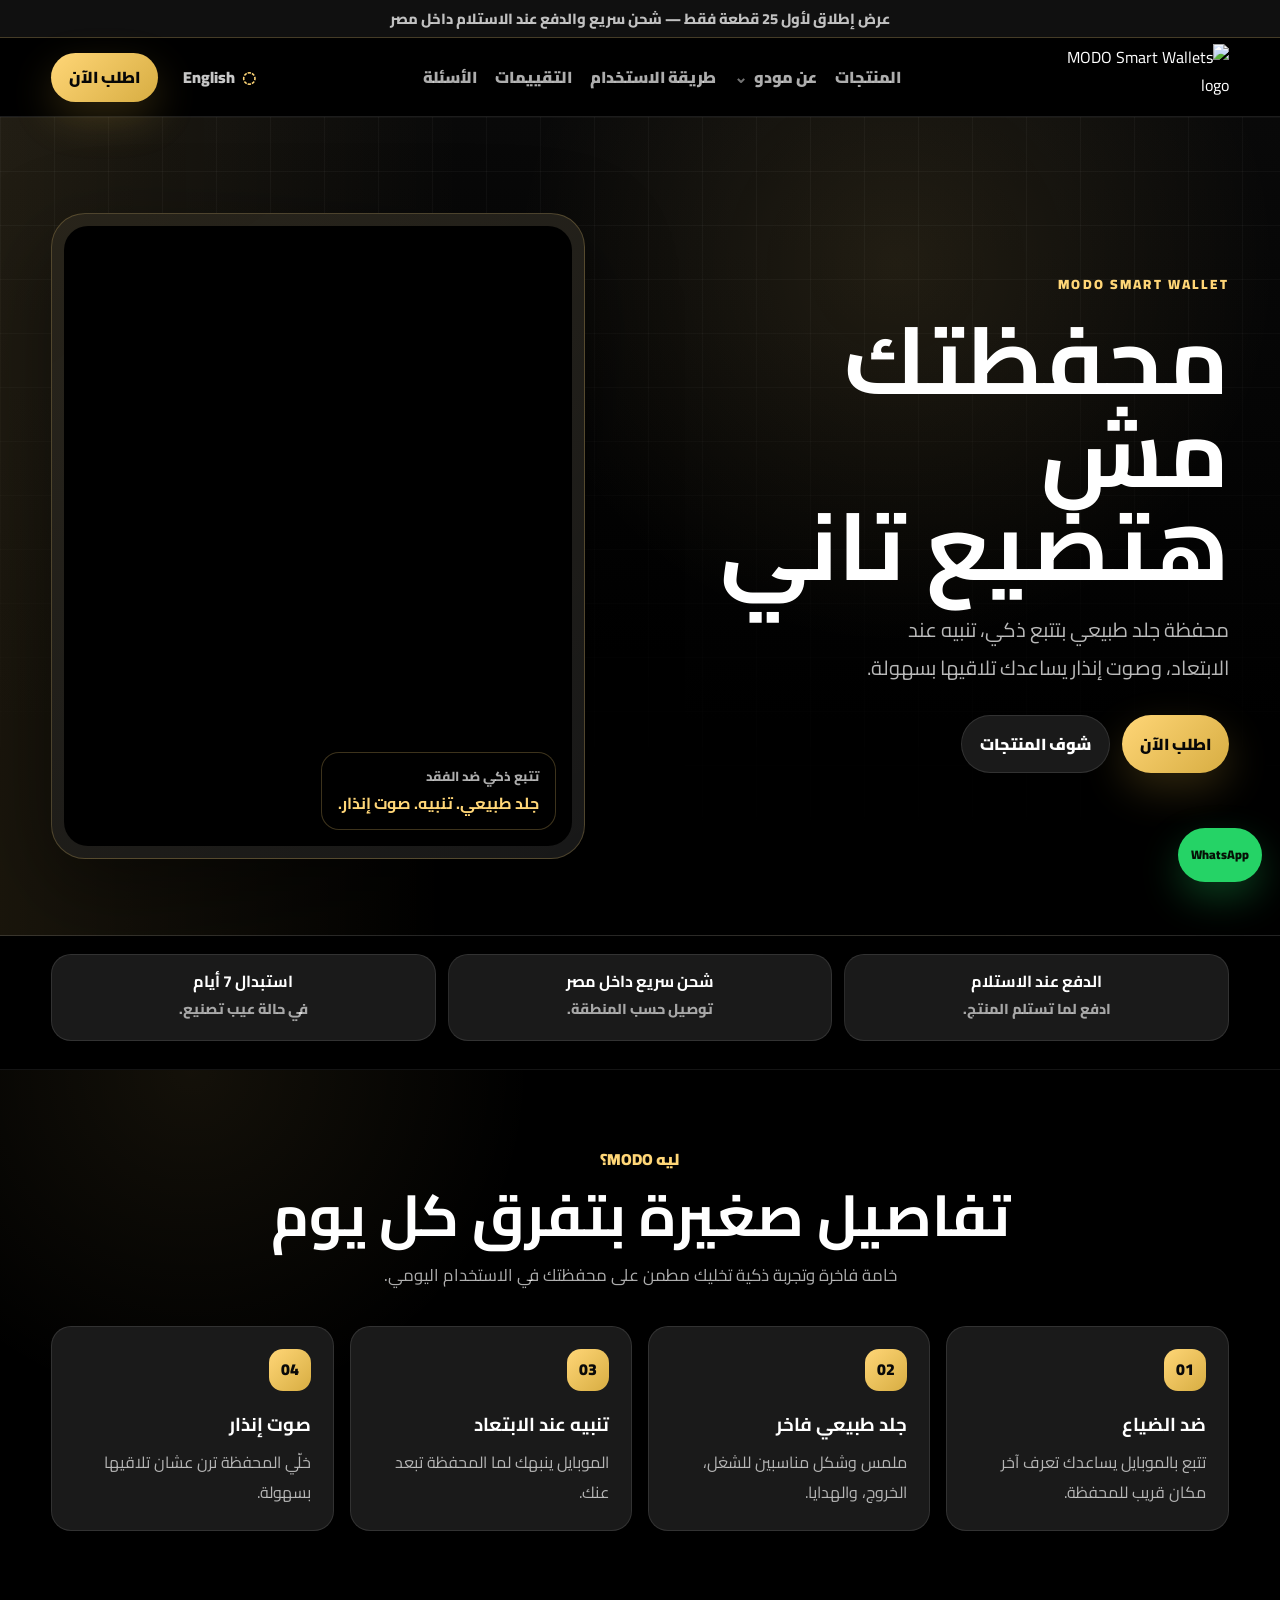
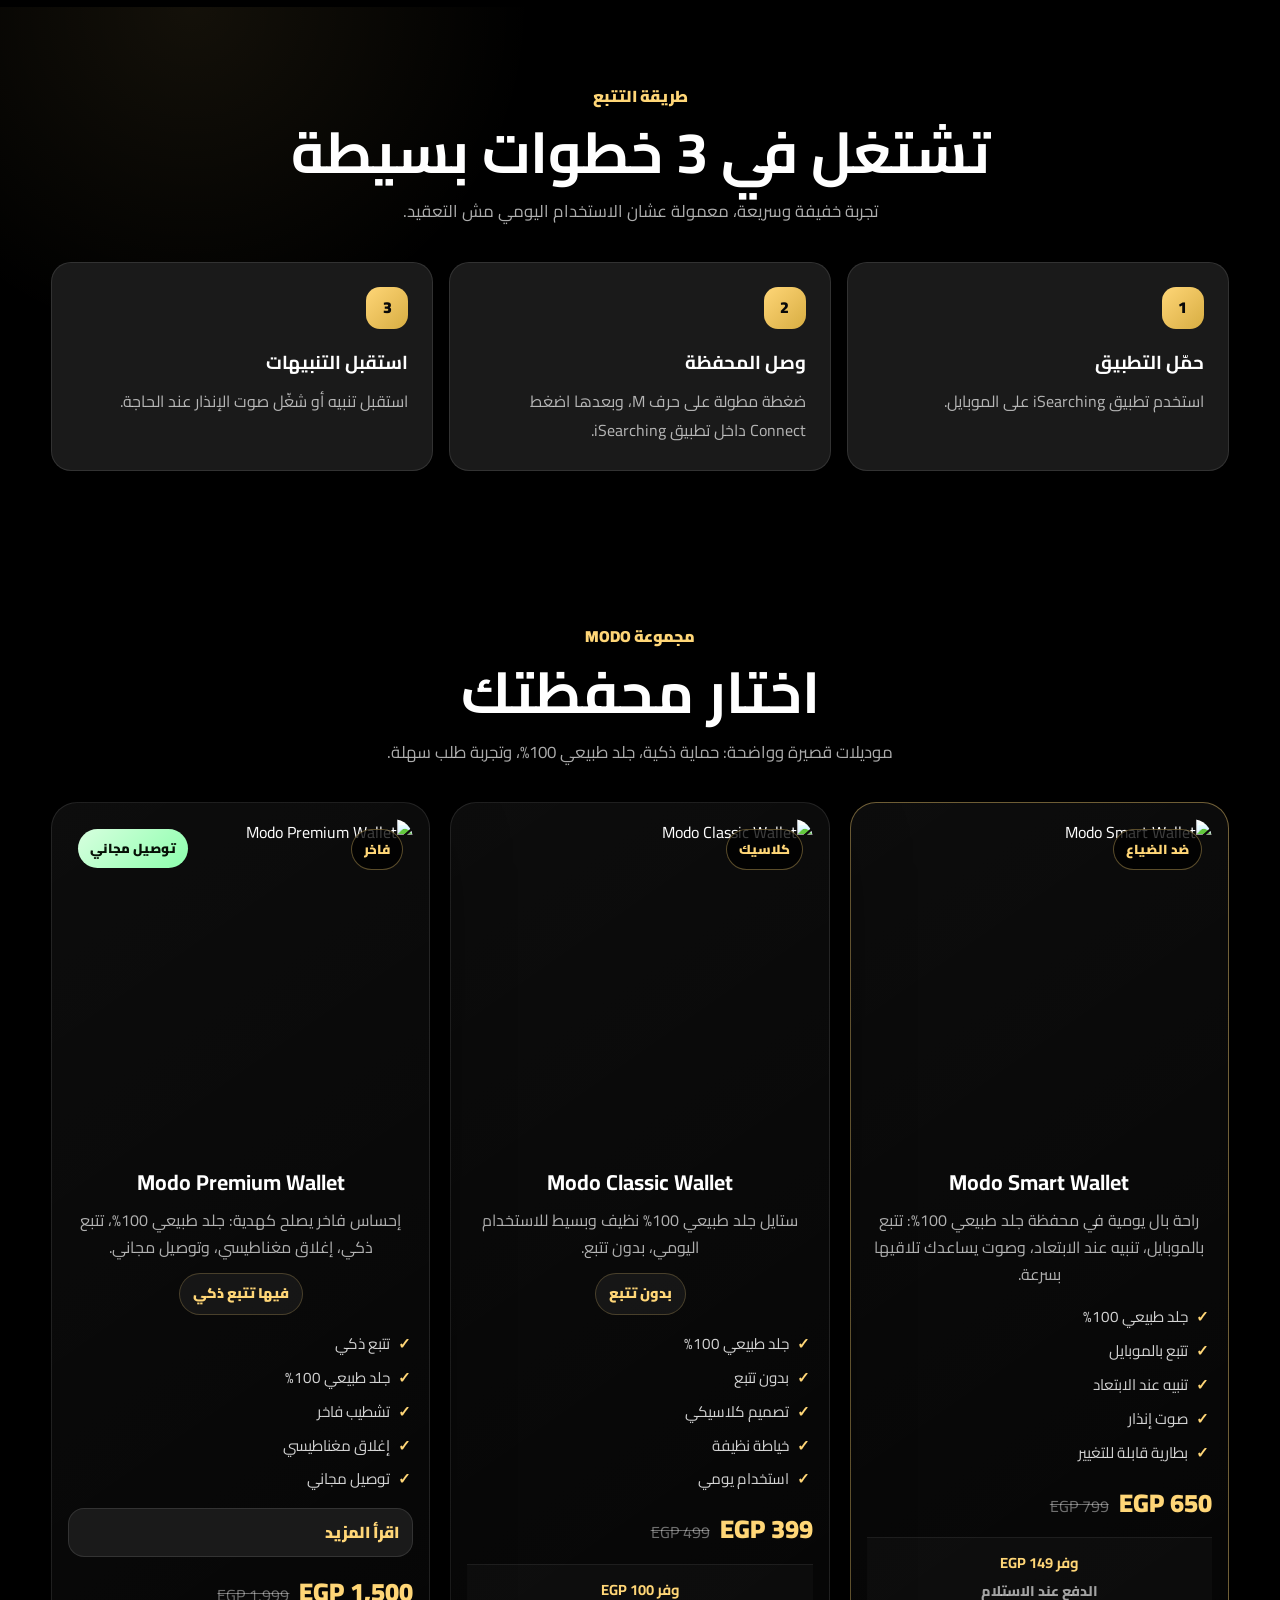
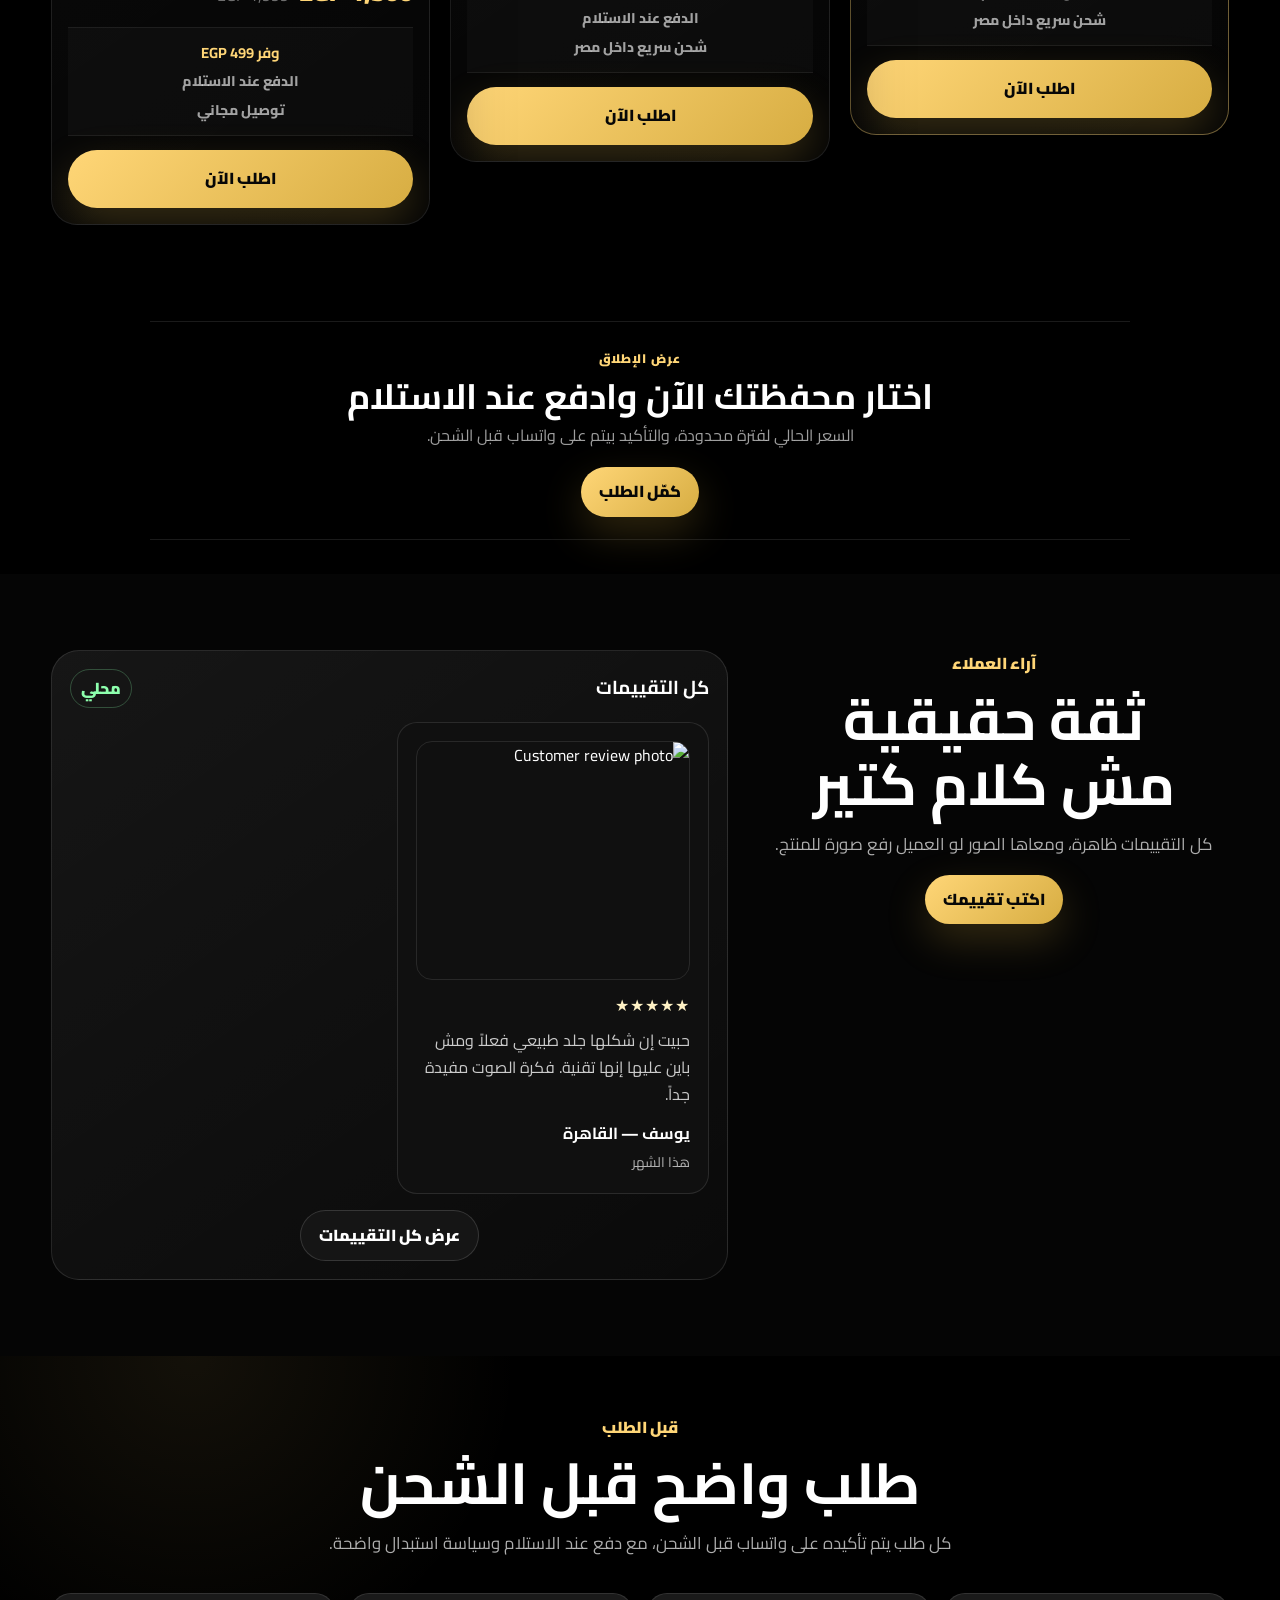
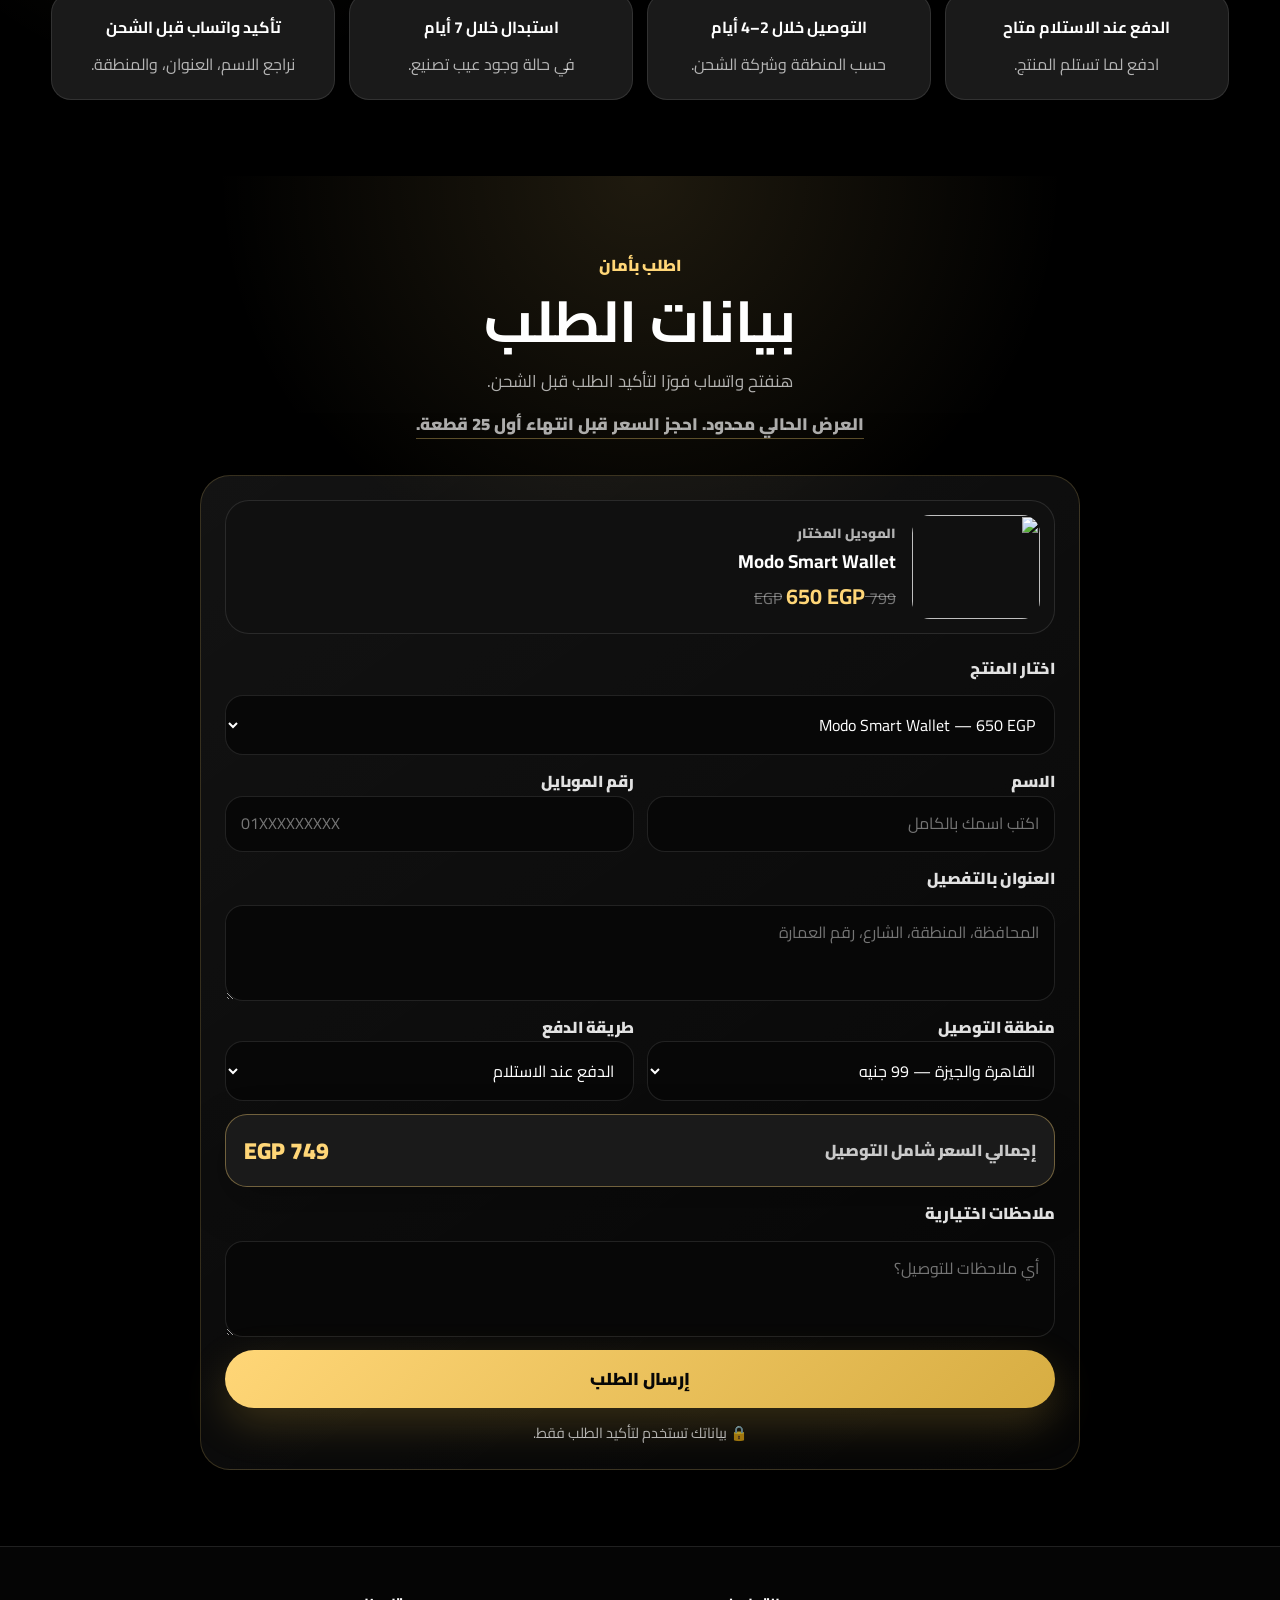
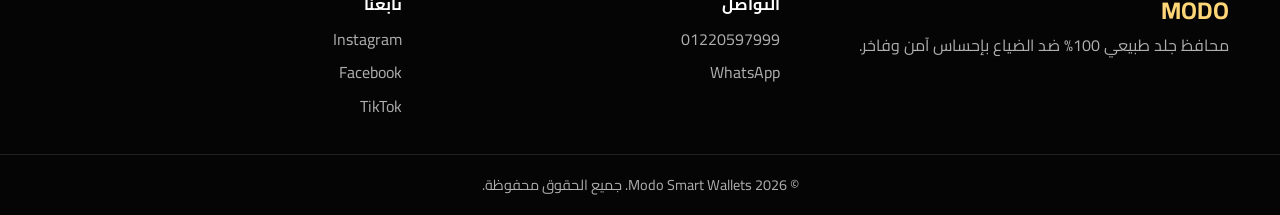
==== index.html @ 965365d0 "Add files via upload" ====
<!DOCTYPE html>
<html lang="ar" dir="rtl">
<head>
  <meta charset="UTF-8" />
  <meta name="viewport" content="width=device-width, initial-scale=1.0" />
  <meta name="description" content="MODO Smart Wallets في مصر: محافظ جلد طبيعي 100% بإحساس Premium، حماية anti-loss، تنبيه عند الابتعاد، والدفع عند الاستلام." />
  <meta property="og:title" content="MODO Smart Wallets Egypt | Anti-loss Premium Wallets" />
  <meta property="og:description" content="محفظة جلد طبيعي 100% ضد الضياع: تتبع بالموبايل، تنبيه عند الابتعاد، وصوت إنذار." />
  <meta property="og:type" content="website" />
  <meta property="og:url" content="https://www.modosmartwallets.com/" />
  <meta property="og:site_name" content="Modo Smart Wallets" />
  <meta name="twitter:card" content="summary_large_image" />
  <title>MODO Smart Wallets | Anti-loss, Safe, Premium</title>
  <link rel="preconnect" href="https://fonts.googleapis.com">
  <link rel="preconnect" href="https://fonts.gstatic.com" crossorigin>
  <link href="https://fonts.googleapis.com/css2?family=Cairo:wght@400;600;700;800;900&display=swap" rel="stylesheet">
  <link rel="stylesheet" href="style.css?v=20260527-remove-comparison" />
  <script>
  !function(f,b,e,v,n,t,s)
  {if(f.fbq)return;n=f.fbq=function(){n.callMethod?
  n.callMethod.apply(n,arguments):n.queue.push(arguments)};
  if(!f._fbq)f._fbq=n;n.push=n;n.loaded=!0;n.version='2.0';
  n.queue=[];t=b.createElement(e);t.async=!0;
  t.src=v;s=b.getElementsByTagName(e)[0];
  s.parentNode.insertBefore(t,s)}(window, document,'script',
  'https://connect.facebook.net/en_US/fbevents.js');
  fbq('init', '1723439528639555');
  fbq('track', 'PageView');
  </script>
  <noscript><img height="1" width="1" style="display:none" src="https://www.facebook.com/tr?id=1723439528639555&ev=PageView&noscript=1" alt=""></noscript>
</head>
<body>
  <div class="top-strip">
    <span data-i18n="topOffer">عرض إطلاق لأول 25 قطعة فقط — شحن سريع والدفع عند الاستلام داخل مصر</span>
  </div>

  <header class="site-header">
    <div class="container nav">
      <a href="#home" class="brand" aria-label="MODO Smart Wallets">
        <img src="https://www.modosmartwallets.com/modo-logo.png" alt="MODO Smart Wallets logo">
      </a>
      <nav class="nav-links" id="navLinks">
        <a href="#products" data-i18n="navProducts">المنتجات</a>
        <details class="nav-about">
          <summary data-i18n="navAbout">عن مودو</summary>
          <a href="./story.html" data-i18n="navStory">قصتنا</a>
          <a href="./why.html" data-i18n="navWhy">ليه تختار مودو</a>
        </details>
        <a href="./how.html" data-i18n="navHow">طريقة الاستخدام</a>
        <a href="#reviews" data-i18n="navReviews">التقييمات</a>
        <a href="./faq.html" data-i18n="navFAQ">الأسئلة</a>
      </nav>
      <div class="nav-actions">
        <button class="lang-btn" id="langToggle" type="button">English</button>
        <a href="#order" class="mini-cta" data-i18n="navCTA">اطلب الآن</a>
        <button class="menu-btn" id="menuBtn" type="button" aria-label="Menu">☰</button>
      </div>
    </div>
  </header>

  <main>
    <section class="hero" id="home">
      <div class="container hero-grid">
        <div class="hero-copy reveal">
          <p class="hero-kicker" data-i18n="heroKicker">MODO Smart Wallet</p>
          <h1 data-i18n="heroTitle">محفظتك مش هتضيع تاني</h1>
          <p class="hero-subtitle" data-i18n="heroSubtitle">محفظة جلد طبيعي بتتبع ذكي، تنبيه عند الابتعاد، وصوت إنذار يساعدك تلاقيها بسهولة.</p>
          <div class="hero-actions">
            <a href="#order" class="btn btn-primary" data-i18n="heroCTA">اطلب الآن</a>
            <a href="#products" class="btn btn-secondary" data-i18n="heroExplore">شوف المنتجات</a>
          </div>
        </div>

        <div class="hero-device reveal">
          <div class="hero-video-card">
            <video class="hero-demo-video" src="https://www.modosmartwallets.com/modo-ugc-video.mp4" autoplay muted loop playsinline preload="metadata" poster="https://www.modosmartwallets.com/smart-wallet.jpg"></video>
            <div class="hero-video-caption">
              <span data-i18n="heroVideoLabel">تتبع ذكي ضد الفقد</span>
              <strong data-i18n="heroVideoText">جلد طبيعي. تنبيه. صوت إنذار.</strong>
            </div>
          </div>
        </div>
      </div>
    </section>

    <section class="trust-strip-section">
      <div class="container trust-strip">
        <div><strong data-i18n="trustCodTitle">الدفع عند الاستلام</strong><span data-i18n="trustCodText">اطلب واتأكد على واتساب قبل الشحن</span></div>
        <div><strong data-i18n="trustFastTitle">شحن سريع داخل مصر</strong><span data-i18n="trustFastText">التوصيل حسب المنطقة المتاحة</span></div>
        <div><strong data-i18n="trustWarrantyTitle">ضمان استبدال 7 أيام</strong><span data-i18n="trustWarrantyText">في حالة وجود عيب تصنيع</span></div>
      </div>
    </section>

    <section class="section why-modo-section" id="why-modo">
      <div class="container">
        <div class="section-head reveal">
          <span data-i18n="whyHomeEyebrow">ليه MODO؟</span>
          <h2 data-i18n="whyHomeTitle">تفاصيل صغيرة بتفرق كل يوم</h2>
          <p data-i18n="whyHomeSubtitle">شكل فاخر، وخامة مطمئنة، وميزة ذكية تساعدك لما المحفظة تختفي من قدامك.</p>
        </div>
        <div class="why-card-grid">
          <article class="why-card reveal"><span>01</span><h3 data-i18n="whyAntiLossTitle">ضد الضياع</h3><p data-i18n="whyAntiLossText">تتبع بالموبايل يساعدك تعرف مكان المحفظة بسرعة.</p></article>
          <article class="why-card reveal"><span>02</span><h3 data-i18n="whyLeatherTitle">جلد طبيعي فاخر</h3><p data-i18n="whyLeatherText">إحساس premium مناسب للشغل، الخروج، والهدايا.</p></article>
          <article class="why-card reveal"><span>03</span><h3 data-i18n="whyAlertTitle">تنبيه عند الابتعاد</h3><p data-i18n="whyAlertText">تنبيه يساعدك تلحق المحفظة قبل ما تسيبها.</p></article>
          <article class="why-card reveal"><span>04</span><h3 data-i18n="whyAlarmTitle">صوت إنذار</h3><p data-i18n="whyAlarmText">خلّي المحفظة ترن لما تكون قريبة ومش شايفها.</p></article>
        </div>
      </div>
    </section>

    <section class="section ugc-section" id="demo">
      <div class="container demo-grid">
        <div class="section-copy reveal">
          <span data-i18n="ugcEyebrow">تجربة حقيقية</span>
          <h2 data-i18n="ugcTitle">شوف الإحساس قبل ما تطلب</h2>
          <p data-i18n="ugcText">فيديو قصير يوضح شكل المحفظة واستخدام فكرة التتبع من غير شرح زيادة.</p>
        </div>
        <div class="video-shell reveal">
          <video src="https://www.modosmartwallets.com/modo-ugc-video.mp4" controls playsinline preload="metadata" poster="https://www.modosmartwallets.com/smart-wallet.jpg"></video>
        </div>
      </div>
    </section>

    <section class="section tracking-steps-section" id="tracking-works">
      <div class="container">
        <div class="section-head reveal">
          <span data-i18n="trackingEyebrow">طريقة التتبع</span>
          <h2 data-i18n="trackingTitle">تشتغل في 3 خطوات بسيطة</h2>
          <p data-i18n="trackingSubtitle">تجربة خفيفة وسريعة، معمولة عشان الاستخدام اليومي مش التعقيد.</p>
        </div>
        <div class="tracking-steps-grid">
          <article class="tracking-step reveal"><span>1</span><h3 data-i18n="trackingStep1Title">حمّل التطبيق</h3><p data-i18n="trackingStep1Text">استخدم تطبيق iSearching على الموبايل.</p></article>
          <article class="tracking-step reveal"><span>2</span><h3 data-i18n="trackingStep2Title">وصّل بالبلوتوث</h3><p data-i18n="trackingStep2Text">اربط المحفظة بالموبايل خلال لحظات.</p></article>
          <article class="tracking-step reveal"><span>3</span><h3 data-i18n="trackingStep3Title">استقبل التنبيهات</h3><p data-i18n="trackingStep3Text">استقبل تنبيه أو شغّل صوت الإنذار عند الحاجة.</p></article>
        </div>
      </div>
    </section>

    <section class="section comparison-section">
      <div class="container">
        <div class="section-head reveal">
          <span data-i18n="comparisonEyebrow">المقارنة</span>
          <h2 data-i18n="comparisonTitle">ليه MODO أفضل من المحفظة العادية؟</h2>
        </div>
        <div class="comparison-table reveal">
          <div class="comparison-col">
            <h3 data-i18n="regularWalletTitle">المحفظة العادية</h3>
            <p data-i18n="regularPoint1">لا يوجد تتبع</p>
            <p data-i18n="regularPoint2">لا يوجد تنبيه</p>
            <p data-i18n="regularPoint3">يصعب العثور عليها عند الفقد</p>
          </div>
          <div class="comparison-col featured">
            <h3 data-i18n="modoWalletTitle">MODO Smart Wallet</h3>
            <p data-i18n="modoPoint1">تتبع بالموبايل</p>
            <p data-i18n="modoPoint2">تنبيه عند الابتعاد</p>
            <p data-i18n="modoPoint3">صوت إنذار</p>
            <p data-i18n="modoPoint4">جلد طبيعي</p>
          </div>
        </div>
      </div>
    </section>

    <section class="section products-section" id="products">
      <div class="container">
        <div class="section-head reveal">
          <span data-i18n="productsEyebrow">MODO Collection</span>
          <h2 data-i18n="productsTitle">اختار درجة الحماية والفخامة</h2>
          <p data-i18n="productsSubtitle">كل موديل له نفس روح MODO: شكل نظيف، طلب آمن، وتجربة يومية أهدى.</p>
        </div>
        <div class="products-grid" id="productsGrid"></div>
      </div>
    </section>

    <section class="conversion-band-section">
      <div class="container conversion-band">
        <div>
          <span data-i18n="conversionBandEyebrow">عرض الإطلاق</span>
          <h2 data-i18n="conversionBandTitle">اختار محفظتك الآن وادفع عند الاستلام</h2>
          <p data-i18n="conversionBandText">السعر الحالي لفترة محدودة، والتأكيد بيتم على واتساب قبل الشحن.</p>
        </div>
        <a href="#order" class="btn btn-primary" data-i18n="conversionBandCTA">كمّل الطلب</a>
      </div>
    </section>

    <section class="section proof-section" id="reviews">
      <div class="container proof-layout">
        <div class="section-copy reveal">
          <span data-i18n="reviewsEyebrow">آراء العملاء</span>
          <h2 data-i18n="reviewsTitle">ثقة حقيقية مش كلام كتير</h2>
          <p data-i18n="reviewsSubtitle">أول انطباع مهم: خامة، شكل، وسهولة طلب.</p>
          <button class="btn btn-primary write-review-toggle" type="button" id="writeReviewToggle" data-i18n="writeReviewTitle">اكتب تقييمك</button>
        </div>
        <div class="reviews-live reveal">
          <div class="reviews-toolbar">
            <h3 data-i18n="latestReviews">أحدث التقييمات</h3>
            <span>Live</span>
          </div>
          <div class="reviews-grid compact-one" id="reviewsGrid"></div>
          <button class="btn btn-secondary reviews-toggle-btn" type="button" id="reviewsToggleBtn" data-i18n="viewAllReviews">عرض كل التقييمات</button>
          <form class="live-review-form review-form-collapsed" id="reviewForm">
            <label for="reviewName" data-i18n="reviewNameLabel">الاسم</label>
            <input id="reviewName" type="text" required>
            <label for="reviewCity" data-i18n="reviewCityLabel">المدينة</label>
            <input id="reviewCity" type="text" required>
            <label for="reviewRating" data-i18n="reviewRatingLabel">التقييم</label>
            <select id="reviewRating"><option value="5">★★★★★ 5</option><option value="4">★★★★☆ 4</option><option value="3">★★★☆☆ 3</option></select>
            <label for="reviewText" data-i18n="reviewTextLabel">رأيك في المنتج</label>
            <textarea id="reviewText" required></textarea>
            <label for="reviewImage" data-i18n="reviewImageLabel">صورة اختيارية للمنتج</label>
            <input id="reviewImage" type="file" accept="image/*">
            <button class="btn btn-primary" type="submit" id="reviewSubmitBtn" data-i18n="submitReview">نشر التقييم مباشرة</button>
            <p class="form-note" id="reviewStatus" data-i18n="reviewStatusReady">التقييم سيظهر مباشرة بعد النشر.</p>
          </form>
        </div>
      </div>
    </section>

    <section class="section delivery-section">
      <div class="container">
        <div class="section-head reveal">
          <span data-i18n="deliveryEyebrow">التوصيل والضمان</span>
          <h2 data-i18n="deliveryTitle">اطلب وأنت مطمّن</h2>
          <p data-i18n="deliverySubtitle">قبل الشحن هنأكد تفاصيل الطلب معاك على واتساب.</p>
        </div>
        <div class="delivery-grid">
          <div class="delivery-card reveal"><strong data-i18n="deliveryCard1Title">الدفع عند الاستلام متاح</strong><span data-i18n="deliveryCard1Text">ادفع لما تستلم المنتج.</span></div>
          <div class="delivery-card reveal"><strong data-i18n="deliveryCard2Title">التوصيل خلال 2–4 أيام</strong><span data-i18n="deliveryCard2Text">حسب المنطقة وشركة الشحن.</span></div>
          <div class="delivery-card reveal"><strong data-i18n="deliveryCard3Title">استبدال خلال 7 أيام</strong><span data-i18n="deliveryCard3Text">في حالة وجود عيب تصنيع.</span></div>
          <div class="delivery-card reveal"><strong data-i18n="deliveryCard4Title">تأكيد واتساب قبل الشحن</strong><span data-i18n="deliveryCard4Text">نراجع الاسم، العنوان، والمنطقة.</span></div>
        </div>
      </div>
    </section>

    <section class="section order-section" id="order">
      <div class="container order-shell">
        <div class="section-head reveal">
          <span data-i18n="orderEyebrow">اطلب بأمان</span>
          <h2 data-i18n="orderTitle">بيانات الطلب</h2>
          <p data-i18n="orderSubtitle">هنفتح واتساب فورًا لتأكيد الطلب، والإيميل يتبعت تلقائيًا في الخلفية.</p>
          <p class="order-urgency" data-i18n="orderUrgency">العرض الحالي محدود. احجز السعر قبل انتهاء أول 25 قطعة.</p>
          <div class="checkout-trust-notes">
            <span data-i18n="purchaseNoteCOD">الدفع عند الاستلام</span>
            <span data-i18n="purchaseNoteDelivery">توصيل 24–72 ساعة</span>
          </div>
        </div>

        <form class="order-form reveal" id="orderForm">
          <div class="selected-product-card" id="selectedProductCard">
            <img src="https://www.modosmartwallets.com/smart-wallet.jpg" alt="" id="selectedProductImg">
            <div>
              <small data-i18n="selectedLabel">الموديل المختار</small>
              <h3 id="selectedProductName">Modo Smart Wallet</h3>
              <p><span class="old-price" id="selectedOldPrice">799 EGP</span> <strong id="selectedPrice">650 EGP</strong></p>
            </div>
          </div>

          <label for="productSelect" data-i18n="formProduct">اختار المنتج</label>
          <select id="productSelect" required></select>

          <div class="form-grid">
            <div>
              <label for="customerName" data-i18n="formName">الاسم</label>
              <input type="text" id="customerName" required>
            </div>
            <div>
              <label for="customerPhone" data-i18n="formPhone">رقم الموبايل</label>
              <input type="tel" id="customerPhone" required>
            </div>
          </div>

          <label for="customerAddress" data-i18n="formAddress">العنوان بالتفصيل</label>
          <textarea id="customerAddress" required></textarea>

          <div class="form-grid">
            <div>
              <label for="deliveryRegion" data-i18n="formDeliveryRegion">منطقة التوصيل</label>
              <select id="deliveryRegion" required>
                <option value="cairo_giza" data-i18n="deliveryCairoGiza">القاهرة والجيزة — 99 جنيه</option>
                <option value="alex" data-i18n="deliveryAlex">الإسكندرية — 120 جنيه</option>
                <option value="delta_canal" data-i18n="deliveryDeltaCanal">الدلتا والقناة — 125 جنيه</option>
                <option value="assiut" data-i18n="deliveryAssiut">أسيوط — 200 جنيه</option>
                <option value="northcoast" data-i18n="deliveryNorthCoast">الساحل الشمالي — 220 جنيه</option>
              </select>
            </div>
            <div>
              <label for="paymentMethod" data-i18n="formPayment">طريقة الدفع</label>
              <select id="paymentMethod" required>
                <option value="Cash on Delivery" data-i18n="paymentCOD">الدفع عند الاستلام</option>
                <option value="Vodafone Cash">Vodafone Cash</option>
                <option value="InstaPay">InstaPay</option>
              </select>
            </div>
          </div>

          <p class="premium-free-delivery-note" id="premiumFreeDeliveryNote" hidden data-i18n="premiumFreeDeliveryCheckout">توصيل مجاني مع Modo Premium Wallet</p>

          <div class="checkout-total-box" id="checkoutTotalBox">
            <span data-i18n="checkoutTotalLabel">إجمالي السعر شامل التوصيل</span>
            <strong id="checkoutTotalValue">749 EGP</strong>
          </div>

          <label for="customerNotes" data-i18n="formNotes">ملاحظات اختيارية</label>
          <textarea id="customerNotes"></textarea>

          <button type="submit" class="btn btn-primary order-submit" data-i18n="submitOrder">إرسال الطلب</button>
          <p class="order-success-message" id="orderSuccess" hidden data-i18n="orderSuccess">تم تأكيد طلبك</p>
          <p class="form-note">🔒 <span data-i18n="formNote">بياناتك تستخدم لتأكيد الطلب فقط.</span></p>
        </form>
      </div>
    </section>
  </main>

  <footer class="footer">
    <div class="container footer-grid">
      <div><h3>MODO</h3><p data-i18n="footerAbout">Anti-loss 100% natural leather wallets with a safer premium feel.</p></div>
      <div><h4 data-i18n="footerContact">التواصل</h4><a href="tel:01220597999">01220597999</a><a href="https://wa.me/201220597999" target="_blank" rel="noopener noreferrer">WhatsApp</a></div>
      <div><h4 data-i18n="footerSocial">تابعنا</h4><a href="https://www.instagram.com/modo.smart.wallets" target="_blank" rel="noopener noreferrer">Instagram</a><a href="https://www.facebook.com/share/1Ctd9zWfsX/" target="_blank" rel="noopener noreferrer">Facebook</a><a href="https://www.tiktok.com/@modo.smart.wallet" target="_blank" rel="noopener noreferrer">TikTok</a></div>
    </div>
    <div class="copyright"><span data-i18n="copyright">© 2026 Modo Smart Wallets. جميع الحقوق محفوظة.</span></div>
  </footer>

  <a href="https://wa.me/201220597999" class="whatsapp-float" target="_blank" rel="noopener noreferrer" aria-label="WhatsApp">WhatsApp</a>
  <a href="#order" class="sticky-mobile-cta" data-i18n="stickyCTA">اطلب الآن</a>
  <script type="module" src="script.js?v=20260527-remove-comparison"></script>
</body>
</html>
---- style.css ----
:root {
  --black: #000;
  --ink: #070707;
  --panel: #101010;
  --panel-2: #1a1a1a;
  --gold: #d7ad42;
  --gold-soft: #ffd677;
  --text: #fff;
  --muted: rgba(255,255,255,.68);
  --line: rgba(255,255,255,.11);
  --safe: #8dffad;
  --shadow: 0 26px 80px rgba(0,0,0,.45);
}

* { box-sizing: border-box; margin: 0; padding: 0; }
html { scroll-behavior: smooth; }
body {
  font-family: "Cairo", Arial, sans-serif;
  background: #000;
  color: var(--text);
  line-height: 1.7;
  overflow-x: hidden;
}
body.en { direction: ltr; }
a { color: inherit; text-decoration: none; }
button, input, textarea, select { font: inherit; }
img, video { max-width: 100%; display: block; }
.container { width: min(1180px, 92%); margin-inline: auto; }

.top-strip {
  background: #101010;
  border-bottom: 1px solid rgba(255,214,119,.22);
  color: rgba(255,255,255,.74);
  text-align: center;
  font-weight: 800;
  padding: 8px 14px;
  font-size: clamp(.78rem, 1.8vw, .92rem);
  line-height: 1.45;
}
.top-strip span {
  display: block;
  max-width: 780px;
  margin-inline: auto;
}

.site-header {
  position: sticky;
  top: 0;
  z-index: 1000;
  background: rgba(0,0,0,.92);
  border-bottom: 1px solid var(--line);
  backdrop-filter: blur(20px);
}
.nav {
  min-height: 78px;
  display: flex;
  align-items: center;
  justify-content: space-between;
  gap: 18px;
}
.brand { display: inline-flex; align-items: center; }
.brand img { width: 168px; height: 66px; object-fit: contain; }
.nav-links, .nav-actions { display: flex; align-items: center; gap: 18px; }
.nav-links { color: var(--muted); font-weight: 900; }
.nav-links a:hover, .nav-about summary:hover { color: var(--gold-soft); }
.nav-about { position: relative; }
.nav-about summary { list-style: none; cursor: pointer; color: var(--muted); }
.nav-about summary::-webkit-details-marker { display: none; }
.nav-about summary::after { content: "⌄"; margin-inline-start: 7px; color: rgba(255,255,255,.45); }
.nav-about[open] a {
  display: block;
  background: #0d0d0d;
  border: 1px solid var(--line);
  padding: 10px 14px;
  min-width: 160px;
}
@media (min-width: 981px) {
  .nav-about[open] a:first-of-type { position: absolute; top: 34px; inset-inline-start: 0; border-radius: 16px 16px 0 0; }
  .nav-about[open] a:last-of-type { position: absolute; top: 76px; inset-inline-start: 0; border-radius: 0 0 16px 16px; }
}
.lang-btn, .menu-btn, .btn, .mini-cta {
  min-height: 46px;
  border-radius: 999px;
  border: 1px solid var(--line);
  background: transparent;
  color: #fff;
  padding: 11px 18px;
  cursor: pointer;
  font-weight: 900;
  display: inline-flex;
  align-items: center;
  justify-content: center;
  transition: .22s ease;
}
.lang-btn { border-color: transparent; color: rgba(255,255,255,.78); padding-inline: 6px; }
.lang-btn::before { content: "◌"; color: var(--gold-soft); margin-inline-end: 7px; }
.menu-btn { display: none; width: 46px; padding: 0; font-size: 1.35rem; }
.mini-cta, .btn-primary {
  border: 0;
  background: linear-gradient(135deg, var(--gold-soft), var(--gold));
  color: #070707;
  box-shadow: 0 16px 42px rgba(215,173,66,.22);
}
.btn-primary:hover, .mini-cta:hover { transform: translateY(-2px); box-shadow: 0 20px 52px rgba(215,173,66,.32); }
.btn-secondary { background: #151515; color: #fff; border-color: rgba(255,255,255,.14); }
.btn-secondary:hover { border-color: rgba(255,214,119,.45); color: var(--gold-soft); }

.hero {
  position: relative;
  min-height: calc(100vh - 116px);
  display: grid;
  align-items: center;
  overflow: hidden;
  padding: 72px 0 56px;
  background:
    radial-gradient(circle at 25% 18%, rgba(255,214,119,.16), transparent 28%),
    linear-gradient(180deg, #050505, #000);
}
.hero::before {
  content: "";
  position: absolute;
  inset: 0;
  background-image:
    linear-gradient(rgba(255,255,255,.035) 1px, transparent 1px),
    linear-gradient(90deg, rgba(255,255,255,.035) 1px, transparent 1px);
  background-size: 54px 54px;
  mask-image: linear-gradient(to bottom, #000 12%, transparent 90%);
  pointer-events: none;
}
.hero-grid {
  position: relative;
  z-index: 1;
  display: grid;
  grid-template-columns: 1fr .92fr;
  gap: 56px;
  align-items: center;
}
.brand-system {
  width: fit-content;
  display: flex;
  flex-wrap: wrap;
  gap: 8px;
  padding: 6px;
  border-radius: 999px;
  background: rgba(255,255,255,.04);
  border: 1px solid var(--line);
  margin-bottom: 18px;
}
.brand-system span {
  border-radius: 999px;
  padding: 7px 12px;
  background: #151515;
  color: rgba(255,255,255,.78);
  font-size: .84rem;
  font-weight: 900;
}
.brand-system span:first-child { color: var(--gold-soft); }
.brand-system span:nth-child(2) { color: var(--safe); }
.brand-system span:nth-child(3) {
  color: #fff;
  background:
    linear-gradient(180deg, rgba(255,255,255,.12), rgba(255,255,255,.055));
  border: 1px solid rgba(255,255,255,.16);
  box-shadow: inset 0 1px 0 rgba(255,255,255,.08);
}
.hero-kicker, .section-head span, .section-copy > span {
  display: inline-flex;
  color: var(--gold-soft);
  font-weight: 900;
  margin-bottom: 10px;
}
.hero-kicker {
  display: block;
  width: fit-content;
  margin-inline: auto;
  text-align: center;
  font-size: .88rem;
  letter-spacing: .08em;
  text-transform: uppercase;
  color: rgba(255,214,119,.86);
}
.launch-offer-line,
.purchase-notes,
.checkout-trust-notes {
  display: none !important;
}
.launch-offer-line {
  display: inline-grid;
  gap: 2px;
  padding: 10px 0;
  margin-bottom: 14px;
  border-block: 1px solid rgba(255,214,119,.2);
}
.launch-offer-line strong {
  color: var(--gold-soft);
  font-size: clamp(1.05rem, 2.4vw, 1.35rem);
  line-height: 1.15;
}
.launch-offer-line span {
  color: rgba(255,255,255,.62);
  font-size: .92rem;
  font-weight: 800;
}
.hero h1 {
  font-size: clamp(2.8rem, 6.6vw, 6.7rem);
  line-height: 1.02;
  letter-spacing: 0;
  max-width: 820px;
  margin-bottom: 20px;
}
.hero-subtitle {
  color: rgba(255,255,255,.76);
  font-size: 1.18rem;
  max-width: 680px;
  margin-bottom: 24px;
}
.hero-actions { display: flex; flex-wrap: wrap; gap: 12px; margin-bottom: 26px; }
.purchase-notes,
.checkout-trust-notes {
  display: flex;
  flex-wrap: wrap;
  gap: 8px 14px;
  margin: -12px 0 22px;
  color: rgba(255,255,255,.66);
  font-size: .9rem;
  font-weight: 800;
}
.purchase-notes span,
.checkout-trust-notes span {
  display: inline-flex;
  align-items: center;
  gap: 7px;
}
.purchase-notes span::before,
.checkout-trust-notes span::before {
  content: "";
  width: 6px;
  height: 6px;
  border-radius: 50%;
  background: var(--gold-soft);
}
.checkout-trust-notes {
  justify-content: center;
  margin: 14px 0 0;
}
.order-urgency {
  width: fit-content;
  margin: 14px auto 0;
  color: var(--gold-soft);
  font-weight: 900;
  font-size: .96rem;
  border-bottom: 1px solid rgba(255,214,119,.35);
}
.signal-row {
  display: grid;
  grid-template-columns: 1fr;
  gap: 10px;
  max-width: 420px;
  width: fit-content;
  margin: 20px auto 0;
  border: 0;
}
.signal-row div {
  min-height: auto;
  display: grid;
  grid-template-columns: 10px 1fr;
  gap: 10px;
  align-items: start;
  border-radius: 0;
  background: transparent;
  border: 0;
  padding: 0;
}
.signal-row div::before {
  content: "";
  width: 6px;
  height: 6px;
  margin-top: 9px;
  border-radius: 50%;
  background: var(--gold-soft);
  box-shadow: 0 0 0 4px rgba(255,214,119,.08);
}
.signal-row div:not(:last-child) {
  border-inline-end: 0;
}
.signal-row strong {
  display: block;
  grid-column: 2;
  color: var(--gold-soft);
  font-size: .84rem;
  font-weight: 950;
  letter-spacing: 0;
  text-transform: none;
  margin-bottom: 0;
}
.signal-row span {
  grid-column: 2;
  color: rgba(255,255,255,.7);
  font-size: .88rem;
}

.hero-device { position: relative; min-height: 560px; display: grid; align-items: center; }
.tracking-orbit { position: absolute; inset: 3% 0 16%; display: grid; place-items: center; pointer-events: none; }
.tracking-orbit span {
  position: absolute;
  width: 54%;
  aspect-ratio: 1;
  border-radius: 50%;
  border: 1px solid rgba(255,214,119,.24);
  animation: pulse 3.5s ease-in-out infinite;
}
.tracking-orbit span:nth-child(2) { width: 72%; animation-delay: .5s; border-color: rgba(141,255,173,.17); }
.tracking-orbit span:nth-child(3) { width: 90%; animation-delay: 1s; border-color: rgba(255,255,255,.08); }
@keyframes pulse { 0%,100% { transform: scale(.96); opacity: .55; } 50% { transform: scale(1.03); opacity: 1; } }
.product-frame {
  position: relative;
  z-index: 2;
  width: min(470px, 92%);
  margin-inline: auto;
  border-radius: 36px;
  padding: 14px;
  background: linear-gradient(145deg, rgba(255,255,255,.1), rgba(255,255,255,.025));
  border: 1px solid rgba(255,214,119,.22);
  box-shadow: var(--shadow);
}
.product-frame img { width: 100%; aspect-ratio: 1/1; object-fit: cover; border-radius: 26px; filter: contrast(1.04) saturate(1.04); }
.device-chip { display: none !important; }
.thumb-row { display: grid; grid-template-columns: repeat(3, 1fr); gap: 10px; width: min(360px, 82%); margin: 14px auto 0; position: relative; z-index: 3; }
.thumb { border: 2px solid rgba(255,255,255,.12); border-radius: 16px; overflow: hidden; background: transparent; cursor: pointer; opacity: .84; }
.thumb.active, .thumb:hover { opacity: 1; border-color: var(--gold-soft); }
.thumb img { width: 100%; aspect-ratio: 1.25/1; object-fit: cover; }

.identity-band {
  padding: 18px 0;
  background: #050505;
  border-block: 1px solid var(--line);
}

.trust-strip-section {
  padding: 18px 0;
  background: #000;
  border-bottom: 1px solid rgba(255,255,255,.08);
}
.trust-strip {
  display: grid;
  grid-template-columns: repeat(4, 1fr);
  border-block: 1px solid rgba(255,255,255,.1);
}
.trust-strip div {
  padding: 16px 18px;
}
.trust-strip div:not(:last-child) {
  border-inline-end: 1px solid rgba(255,255,255,.08);
}
.trust-strip strong {
  display: block;
  color: var(--gold-soft);
  font-size: clamp(1.05rem, 2.4vw, 1.45rem);
  line-height: 1.1;
  margin-bottom: 4px;
}
.trust-strip span {
  color: rgba(255,255,255,.58);
  font-size: .88rem;
  font-weight: 800;
}

.conversion-band-section {
  padding: 20px 0 34px;
  background: #000;
}
.conversion-band {
  display: flex;
  flex-direction: column;
  align-items: center;
  justify-content: center;
  gap: 18px;
  padding: 22px 0;
  border-block: 1px solid rgba(255,255,255,.1);
  text-align: center;
}
.conversion-band span {
  display: inline-flex;
  color: var(--gold-soft);
  font-size: .78rem;
  font-weight: 950;
  letter-spacing: .08em;
  text-transform: uppercase;
  margin-bottom: 6px;
}
.conversion-band h2 {
  font-size: clamp(1.35rem, 3vw, 2.2rem);
  line-height: 1.2;
  margin-bottom: 5px;
}
.conversion-band p {
  color: rgba(255,255,255,.62);
  max-width: 680px;
  margin-inline: auto;
}
.identity-grid {
  display: grid;
  grid-template-columns: repeat(3, 1fr);
  gap: 0;
  border-block: 1px solid rgba(255,255,255,.09);
}
.identity-card {
  background: transparent;
  border: 0;
  border-radius: 0;
  padding: 18px 22px;
  box-shadow: none;
}
.identity-card:not(:last-child) {
  border-inline-end: 1px solid rgba(255,255,255,.08);
}
.identity-card span {
  color: var(--gold-soft);
  font-size: .76rem;
  font-weight: 950;
  letter-spacing: .1em;
}
.identity-card h2 {
  font-size: 1rem;
  margin: 7px 0 5px;
  color: rgba(255,255,255,.9);
}
.identity-card p {
  color: rgba(255,255,255,.58);
  font-size: .9rem;
  line-height: 1.75;
}

.section { padding: 76px 0; }
.section-head { max-width: 760px; margin: 0 auto 36px; text-align: center; }
.section-head h2, .section-copy h2 {
  font-size: clamp(2rem, 4.5vw, 4rem);
  line-height: 1.14;
  margin-bottom: 12px;
}
.section-head p, .section-copy p { color: var(--muted); font-size: 1.05rem; }
.demo-grid, .proof-layout { display: grid; grid-template-columns: .82fr 1.18fr; gap: 30px; align-items: center; }
.ugc-section { background: linear-gradient(180deg, #000, #050505); }
.video-shell {
  border-radius: 30px;
  padding: 12px;
  background: #111;
  border: 1px solid rgba(255,214,119,.18);
  box-shadow: var(--shadow);
}
.video-shell video { width: 100%; max-height: 520px; object-fit: contain; border-radius: 22px; background: #000; }

.founder-story-section {
  background:
    radial-gradient(circle at 78% 8%, rgba(255,214,119,.08), transparent 28%),
    #000;
}
.founder-story-grid {
  display: grid;
  grid-template-columns: 1.05fr .95fr;
  gap: 28px;
  align-items: start;
}
.founder-story-copy,
.founder-story-panel {
  border-block: 1px solid rgba(255,255,255,.1);
  padding: 28px 0;
}
.founder-story-copy > span {
  display: inline-flex;
  color: var(--gold-soft);
  font-size: .82rem;
  font-weight: 950;
  letter-spacing: .08em;
  text-transform: uppercase;
  margin-bottom: 12px;
}
.founder-story-copy h2 {
  max-width: 720px;
  font-size: clamp(1.75rem, 3.5vw, 3rem);
  line-height: 1.18;
  margin-bottom: 18px;
}
.story-paragraphs {
  display: grid;
  gap: 12px;
  max-width: 720px;
}
.story-paragraphs p,
.story-human-note {
  color: rgba(255,255,255,.68);
  font-size: 1rem;
  line-height: 1.9;
}
.story-value-list {
  list-style: none;
  display: grid;
  gap: 14px;
  margin-bottom: 22px;
}
.story-value-list li {
  display: grid;
  grid-template-columns: 26px 1fr;
  gap: 10px;
  align-items: start;
  padding-bottom: 14px;
  border-bottom: 1px solid rgba(255,255,255,.08);
}
.story-value-list span {
  color: var(--gold-soft);
  font-weight: 950;
  line-height: 1.5;
}
.story-value-list strong {
  color: rgba(255,255,255,.9);
  font-size: 1rem;
  line-height: 1.65;
}
.story-highlight-line {
  color: var(--gold-soft);
  font-weight: 950;
  font-size: 1.08rem;
  line-height: 1.8;
  margin-bottom: 12px;
}

.products-grid { display: grid; grid-template-columns: repeat(3, 1fr); gap: 20px; }
.product-card {
  position: relative;
  display: flex;
  flex-direction: column;
  background: linear-gradient(145deg, rgba(255,255,255,.07), rgba(255,255,255,.025));
  border: 1px solid var(--line);
  border-radius: 26px;
  padding: 16px;
  box-shadow: var(--shadow);
}
.product-card.featured { border-color: rgba(255,214,119,.42); }
.product-tag, .free-delivery-badge {
  position: absolute;
  top: 26px;
  border-radius: 999px;
  padding: 8px 12px;
  font-size: .82rem;
  font-weight: 950;
  z-index: 2;
}
.product-tag { inset-inline-start: 26px; background: rgba(0,0,0,.76); border: 1px solid rgba(255,214,119,.35); color: var(--gold-soft); }
.free-delivery-badge { inset-inline-end: 26px; background: linear-gradient(135deg, #d7ffdf, var(--safe)); color: #061006; }
.product-card img { width: 100%; aspect-ratio: 1.05/1; object-fit: cover; border-radius: 20px; margin-bottom: 16px; }
.product-card h3 { font-size: 1.35rem; margin-bottom: 6px; }
.product-card p { color: var(--muted); margin-bottom: 12px; }
.product-tracker-note {
  width: fit-content;
  margin: 0 auto 12px;
  padding: 8px 13px;
  border-radius: 999px;
  background: rgba(255,255,255,.055);
  border: 1px solid rgba(255,214,119,.22);
  color: var(--gold-soft);
  font-weight: 950;
  font-size: .88rem;
  text-align: center;
}
.product-features { list-style: none; display: grid; gap: 8px; margin: 4px 0 16px; }
.product-features li { color: rgba(255,255,255,.82); font-size: .95rem; }
.product-features li::before { content: "✓"; color: var(--gold-soft); margin-inline-end: 8px; font-weight: 950; }
.premium-more { margin: 0 0 14px; border-radius: 16px; background: #1a1a1a; border: 1px solid var(--line); overflow: hidden; }
.premium-more summary { cursor: pointer; list-style: none; padding: 10px 13px; color: var(--gold-soft); font-weight: 900; }
.premium-more summary::-webkit-details-marker { display: none; }
.premium-more-body { border-top: 1px solid var(--line); padding: 13px; color: var(--muted); }
.premium-more-body ul { list-style: none; display: grid; gap: 5px; margin-top: 9px; }
.price-row { margin-top: auto; display: flex; align-items: baseline; gap: 10px; margin-bottom: 16px; }
.old-price { color: rgba(255,255,255,.42); text-decoration: line-through; white-space: nowrap; }
.new-price { color: var(--gold-soft); font-size: 1.6rem; font-weight: 950; white-space: nowrap; }
.product-sale-line {
  display: grid;
  gap: 5px;
  margin: -4px 0 14px;
  padding-block: 12px;
  border-block: 1px solid rgba(255,255,255,.08);
}
.product-sale-line strong {
  color: var(--gold-soft);
  font-size: .92rem;
}
.product-sale-line span {
  color: rgba(255,255,255,.62);
  font-size: .88rem;
  font-weight: 800;
}
.choose-btn { width: 100%; min-height: 54px; }

.proof-section { background: #050505; }
.reviews-live {
  background: linear-gradient(145deg, rgba(255,255,255,.07), rgba(255,255,255,.025));
  border: 1px solid var(--line);
  border-radius: 28px;
  padding: 18px;
}
.reviews-toolbar { display: flex; align-items: center; justify-content: space-between; margin-bottom: 14px; }
.reviews-toolbar span { color: var(--safe); border: 1px solid rgba(141,255,173,.25); border-radius: 999px; padding: 5px 10px; font-weight: 900; }
.reviews-grid { display: grid; grid-template-columns: repeat(2, 1fr); gap: 14px; }
.review-card { background: #101010; border: 1px solid var(--line); border-radius: 20px; padding: 18px; }
.reviews-grid.compact-one .review-card:nth-child(n+2) { display: none; }
.review-card img {
  width: 100%;
  aspect-ratio: 1.15/1;
  object-fit: cover;
  border-radius: 16px;
  border: 1px solid rgba(255,255,255,.1);
  margin-bottom: 12px;
}
.stars { color: #fff2c5; margin-bottom: 8px; letter-spacing: 1px; }
.review-card p { color: rgba(255,255,255,.78); margin-bottom: 12px; }
.review-card strong { display: block; }
.review-meta { color: var(--muted); font-size: .86rem; margin-top: 4px; }
.reviews-toggle-btn, .write-review-toggle {
  display: flex;
  margin-top: 16px;
  margin-inline: auto;
  justify-content: center;
  text-align: center;
  width: fit-content;
}
.reviews-toggle-btn {
  align-self: center;
}
.live-review-form { display: grid; gap: 10px; margin-top: 16px; }
.review-form-collapsed { display: none; }
.review-form-open { display: grid; }

.order-section { background: radial-gradient(circle at 50% 0%, rgba(255,214,119,.12), transparent 28%), #000; }
.order-shell { max-width: 880px; }
.order-form {
  display: grid;
  gap: 13px;
  background: linear-gradient(145deg, rgba(255,255,255,.075), rgba(255,255,255,.025));
  border: 1px solid rgba(255,214,119,.18);
  border-radius: 30px;
  padding: 24px;
  box-shadow: var(--shadow);
}
.selected-product-card {
  display: grid;
  grid-template-columns: 128px 1fr;
  gap: 16px;
  align-items: center;
  border-radius: 24px;
  background: #101010;
  border: 1px solid var(--line);
  padding: 14px;
  margin-bottom: 8px;
}
.selected-product-card img { width: 128px; height: 104px; object-fit: cover; border-radius: 18px; }
.selected-product-card small { color: var(--muted); font-weight: 900; }
.selected-product-card strong { color: var(--gold-soft); font-size: 1.35rem; }
.form-grid { display: grid; grid-template-columns: repeat(2, 1fr); gap: 13px; }
.order-form label, .live-review-form label { font-weight: 900; color: rgba(255,255,255,.88); }
.order-form input, .order-form textarea, .order-form select, .live-review-form input, .live-review-form textarea, .live-review-form select {
  width: 100%;
  min-height: 56px;
  border-radius: 18px;
  background: #070707;
  border: 1px solid var(--line);
  color: #fff;
  padding: 13px 15px;
  outline: none;
}
.order-form textarea, .live-review-form textarea { min-height: 96px; resize: vertical; }
.order-form input:focus, .order-form textarea:focus, .order-form select:focus, .live-review-form input:focus, .live-review-form textarea:focus, .live-review-form select:focus {
  border-color: rgba(255,214,119,.62);
  box-shadow: 0 0 0 4px rgba(255,214,119,.1);
}
.checkout-total-box {
  display: flex;
  justify-content: space-between;
  align-items: center;
  gap: 16px;
  padding: 16px 18px;
  border-radius: 22px;
  background: #1a1a1a;
  border: 1px solid rgba(255,214,119,.26);
}
.checkout-total-box span { color: rgba(255,255,255,.76); font-weight: 900; }
.checkout-total-box strong { color: var(--gold-soft); font-size: 1.45rem; font-weight: 950; white-space: nowrap; }
.premium-free-delivery-note, .order-success-message {
  text-align: center;
  border-radius: 18px;
  padding: 12px 14px;
  background: linear-gradient(135deg, #d7ffdf, var(--safe));
  color: #061006;
  font-weight: 950;
}
.premium-free-delivery-note[hidden], .order-success-message[hidden] { display: none !important; }
.order-submit { width: 100%; min-height: 58px; font-size: 1.08rem; }
.form-note { text-align: center; color: var(--muted); font-size: .9rem; }

.footer { background: #050505; border-top: 1px solid var(--line); padding: 44px 0 18px; }
.footer-grid { display: grid; grid-template-columns: 1.2fr 1fr 1fr; gap: 28px; }
.footer h3 { color: var(--gold-soft); font-size: 1.5rem; }
.footer h4 { margin-bottom: 8px; }
.footer p, .footer a { display: block; color: var(--muted); margin-bottom: 6px; }
.footer a:hover { color: var(--gold-soft); }
.copyright { text-align: center; color: var(--muted); border-top: 1px solid var(--line); margin-top: 28px; padding-top: 18px; font-size: .9rem; }
.whatsapp-float {
  position: fixed;
  inset-inline-start: 18px;
  bottom: 18px;
  z-index: 999;
  min-width: 54px;
  height: 54px;
  padding: 0 13px;
  border-radius: 999px;
  display: grid;
  place-items: center;
  background: #25d366;
  color: #061006;
  font-weight: 950;
  font-size: .78rem;
  box-shadow: 0 16px 38px rgba(37,211,102,.28);
}
.sticky-mobile-cta {
  display: none;
  position: fixed;
  inset-inline: 18px;
  bottom: 10px;
  z-index: 1000;
  min-height: 46px;
  border-radius: 999px;
  background: linear-gradient(135deg, var(--gold-soft), var(--gold));
  color: #070707;
  font-weight: 950;
  align-items: center;
  justify-content: center;
  transform: translateY(130%);
  opacity: 0;
  pointer-events: none;
  transition: .22s ease;
}
.sticky-mobile-cta.show { transform: translateY(0); opacity: 1; pointer-events: auto; }

.reveal { opacity: 0; transform: translateY(24px); transition: opacity .65s ease, transform .65s ease; }
.reveal.active { opacity: 1; transform: translateY(0); }

@media (max-width: 980px) {
  .nav-links {
    display: none;
    position: absolute;
    top: 78px;
    inset-inline: 4%;
    flex-direction: column;
    align-items: stretch;
    background: #0a0a0a;
    border: 1px solid var(--line);
    border-radius: 22px;
    padding: 14px;
    box-shadow: var(--shadow);
  }
  .nav-links.open { display: flex; }
  .nav-links a, .nav-about { background: #111; border: 1px solid rgba(255,255,255,.06); border-radius: 14px; padding: 11px 12px; }
  .nav-about a { margin-top: 10px; }
  .menu-btn { display: inline-flex; }
  .mini-cta { display: none; }
  .hero-grid, .demo-grid, .proof-layout { grid-template-columns: 1fr; }
  .founder-story-grid { grid-template-columns: 1fr; gap: 0; }
  .founder-story-panel { border-top: 0; }
  .hero-device { min-height: auto; padding-top: 18px; }
  .identity-grid, .products-grid { grid-template-columns: 1fr; }
  .trust-strip { grid-template-columns: repeat(2, 1fr); }
  .trust-strip div:nth-child(2) { border-inline-end: 0; }
  .trust-strip div:nth-child(-n+2) { border-bottom: 1px solid rgba(255,255,255,.08); }
  .identity-card:not(:last-child) {
    border-inline-end: 0;
    border-bottom: 1px solid rgba(255,255,255,.1);
  }
  .reviews-grid { grid-template-columns: 1fr; }
}

@media (max-width: 620px) {
  .top-strip {
    font-size: .78rem;
    font-weight: 750;
    line-height: 1.55;
    padding: 7px 18px;
  }
  .brand img { width: 142px; height: 58px; }
  .lang-btn { min-height: 42px; font-size: .9rem; }
  .hero { min-height: auto; padding: 76px 0 36px; }
  .hero h1 { font-size: clamp(2rem, 11vw, 3.1rem); text-align: start; }
  .hero-subtitle { font-size: .96rem; line-height: 1.75; max-width: 34rem; }
  .hero-actions .btn { width: 100%; }
  .conversion-band {
    display: grid;
  }
  .conversion-band .btn {
    width: 100%;
  }
  .purchase-notes {
    margin-top: -10px;
    display: grid;
    gap: 7px;
  }
  .signal-row { grid-template-columns: 1fr; }
  .signal-row div:not(:last-child) {
    border-inline-end: 0;
    border-bottom: 0;
  }
  .product-frame { width: 100%; border-radius: 26px; }
  .product-frame img { border-radius: 18px; }
  .tracking-orbit span { width: 72%; }
  .tracking-orbit span:nth-child(2) { width: 88%; }
  .tracking-orbit span:nth-child(3) { width: 104%; }
  .section { padding: 56px 0; }
  .form-grid, .footer-grid { grid-template-columns: 1fr; }
  .selected-product-card { grid-template-columns: 92px 1fr; }
  .selected-product-card img { width: 92px; height: 82px; }
  .checkout-total-box { flex-direction: column; text-align: center; }
  .whatsapp-float {
    bottom: 18px;
    width: 48px;
    min-width: 48px;
    height: 48px;
    padding: 0;
    overflow: hidden;
    font-size: 0;
    border-radius: 50%;
  }
  .whatsapp-float::before {
    content: "WA";
    font-size: .72rem;
    font-weight: 950;
    letter-spacing: 0;
  }
  body.sticky-cta-visible .whatsapp-float { bottom: 70px; }
  .sticky-mobile-cta { display: flex; }
}

/* Final visual cleanup overrides */
.launch-offer-line,
.purchase-notes,
.checkout-trust-notes {
  display: none !important;
}

.conversion-band {
  display: flex !important;
  flex-direction: column !important;
  text-align: center !important;
}

.ugc-section .section-copy,
.proof-section .section-copy {
  text-align: center;
  justify-self: center;
  max-width: 720px;
}

.ugc-section .section-copy > span,
.proof-section .section-copy > span {
  margin-inline: auto;
}

.whatsapp-float {
  opacity: 1 !important;
  transform: none !important;
  pointer-events: auto !important;
}

.reviews-toggle-btn,
.write-review-toggle {
  display: flex !important;
  margin-inline: auto !important;
}

/* Site organization pass */
.section {
  overflow: hidden;
}

.hero-copy,
.section-head,
.section-copy,
.conversion-band {
  text-wrap: balance;
}

.hero-copy {
  max-width: 760px;
}

.products-grid,
.reviews-grid,
.trust-strip,
.proof-layout,
.demo-grid {
  align-items: start;
}

.product-card,
.reviews-live,
.order-form,
.video-shell,
.conversion-band {
  isolation: isolate;
}

@media (min-width: 981px) {
  .hero-copy {
    justify-self: start;
  }

  .conversion-band {
    max-width: 980px;
  }
}

@media (max-width: 620px) {
  .container {
    width: min(92%, 560px);
  }

  .top-strip {
    position: relative;
    z-index: 1001;
  }

  .nav {
    min-height: 72px;
  }

  .brand img {
    width: 124px;
    height: 52px;
  }

  .hero {
    padding: 36px 0 42px;
  }

  .hero-grid {
    gap: 28px;
  }

  .hero-copy {
    text-align: center;
    margin-inline: auto;
  }

  .brand-system {
    width: 100%;
    max-width: 360px;
    margin: 0 auto 18px;
    justify-content: center;
    gap: 6px;
    padding: 5px;
  }

  .brand-system span {
    flex: 1 1 0;
    min-width: 0;
    padding: 8px 7px;
    font-size: clamp(.72rem, 3.2vw, .86rem);
    text-align: center;
    white-space: nowrap;
  }

  .hero h1 {
    max-width: 13ch;
    margin: 0 auto 14px;
    font-size: clamp(2.25rem, 8.8vw, 3.1rem);
    line-height: 1.08;
    text-align: center;
  }

  .hero-subtitle {
    max-width: 28rem;
    margin: 0 auto 20px;
    font-size: clamp(.92rem, 3.7vw, 1rem);
    line-height: 1.75;
    text-align: center;
  }

  .hero-actions {
    margin-bottom: 20px;
    gap: 10px;
  }

  .hero-actions .btn {
    min-height: 52px;
  }

  .signal-row {
    width: min(100%, 330px);
    margin: 18px auto 0;
    gap: 8px;
    text-align: start;
  }

  .signal-row div {
    grid-template-columns: 9px 1fr;
    gap: 9px;
  }

  .signal-row strong {
    font-size: .86rem;
    line-height: 1.35;
  }

  .signal-row span {
    font-size: .82rem;
    line-height: 1.55;
  }

  .hero-device {
    padding-top: 2px;
  }

  .tracking-orbit {
    opacity: .55;
  }

  .product-frame {
    width: min(100%, 360px);
    padding: 10px;
    border-radius: 24px;
  }

  .product-frame img {
    aspect-ratio: 1.18 / 1;
    border-radius: 18px;
  }

  .thumb-row {
    width: min(82%, 290px);
    gap: 8px;
  }

  .section {
    padding: 48px 0;
  }

  .section-head {
    margin-bottom: 24px;
  }

  .section-head h2,
  .section-copy h2 {
    font-size: clamp(1.7rem, 8vw, 2.55rem);
    line-height: 1.16;
  }

  .section-head p,
  .section-copy p {
    font-size: .96rem;
    line-height: 1.75;
  }

  .trust-strip-section {
    padding: 12px 0;
  }

  .trust-strip {
    border-radius: 20px;
    overflow: hidden;
    background: rgba(255,255,255,.025);
  }

  .trust-strip div {
    padding: 13px 8px;
    text-align: center;
  }

  .trust-strip span {
    font-size: .78rem;
  }

  .demo-grid,
  .proof-layout {
    gap: 20px;
  }

  .video-shell {
    padding: 8px;
    border-radius: 22px;
  }

  .video-shell video {
    max-height: 360px;
    border-radius: 16px;
  }

  .products-grid {
    gap: 16px;
  }

  .product-card {
    padding: 14px;
    border-radius: 22px;
  }

  .product-card img {
    aspect-ratio: 1.42 / 1;
    border-radius: 16px;
    margin-bottom: 13px;
  }

  .product-card h3 {
    font-size: 1.22rem;
  }

  .product-card p,
  .product-features li,
  .product-sale-line span {
    font-size: .9rem;
    line-height: 1.6;
  }

  .product-features {
    gap: 6px;
    margin-bottom: 12px;
  }

  .product-sale-line {
    padding-block: 10px;
    margin-bottom: 12px;
  }

  .price-row {
    margin-bottom: 12px;
  }

  .new-price {
    font-size: 1.42rem;
  }

  .conversion-band-section {
    padding: 8px 0 28px;
  }

  .conversion-band {
    gap: 14px;
    padding: 22px 0 26px;
  }

  .conversion-band h2 {
    font-size: clamp(1.35rem, 6vw, 2rem);
    max-width: 15ch;
    margin-inline: auto;
  }

  .conversion-band p {
    max-width: 30rem;
    font-size: .94rem;
    line-height: 1.75;
  }

  .conversion-band .btn {
    max-width: 360px;
  }

  .proof-section {
    padding-top: 50px;
  }

  .reviews-live {
    padding: 14px;
    border-radius: 22px;
  }

  .reviews-toolbar {
    margin-bottom: 12px;
  }

  .reviews-grid {
    gap: 12px;
  }

  .review-card {
    padding: 15px;
    border-radius: 18px;
  }

  .order-section {
    padding-top: 52px;
  }

  .order-form {
    padding: 16px;
    border-radius: 24px;
    gap: 11px;
  }

  .selected-product-card {
    grid-template-columns: 86px 1fr;
    gap: 12px;
    padding: 12px;
    border-radius: 20px;
  }

  .selected-product-card img {
    width: 86px;
    height: 78px;
    border-radius: 15px;
  }

  .selected-product-card h3 {
    font-size: 1.05rem;
    line-height: 1.35;
  }

  .order-form input,
  .order-form textarea,
  .order-form select,
  .live-review-form input,
  .live-review-form textarea,
  .live-review-form select {
    min-height: 52px;
    border-radius: 16px;
  }

  .footer {
    padding-top: 34px;
  }
}

/* ===== Premium conversion pass: cinematic, fast, mobile-first ===== */
:root {
  --modo-gold: #FFD677;
  --modo-gold-deep: #D7AD42;
  --modo-data: #1A1A1A;
  --modo-line: rgba(255, 255, 255, .105);
}

.hero {
  min-height: calc(100svh - 88px);
  display: flex;
  align-items: center;
  padding: clamp(58px, 8vw, 96px) 0 clamp(42px, 6vw, 76px);
  background:
    linear-gradient(90deg, rgba(255, 214, 119, .10), transparent 36%),
    radial-gradient(circle at 70% 18%, rgba(255, 214, 119, .11), transparent 34%),
    linear-gradient(180deg, #090909 0%, #000 74%);
  border-bottom: 1px solid var(--modo-line);
}

.hero-grid {
  align-items: center;
  gap: clamp(28px, 5vw, 64px);
}

.hero-kicker {
  width: fit-content;
  margin: 0 0 18px;
  color: var(--modo-gold);
  font-size: .84rem;
  font-weight: 950;
  letter-spacing: .16em;
  text-transform: uppercase;
}

.hero h1 {
  max-width: 850px;
  margin-bottom: 18px;
  font-size: clamp(3.15rem, 7.4vw, 7rem);
  line-height: .98;
  letter-spacing: 0;
}

.hero-subtitle {
  max-width: 680px;
  color: rgba(255, 255, 255, .72);
  font-size: clamp(1.02rem, 1.65vw, 1.26rem);
  line-height: 1.9;
}

.hero-actions {
  gap: 12px;
  margin-top: 28px;
}

.hero-actions .btn,
.choose-btn,
.order-submit {
  min-height: 58px;
  border-radius: 999px;
  font-weight: 950;
}

.hero-actions .btn-primary,
.choose-btn,
.order-submit,
.sticky-mobile-cta {
  background: linear-gradient(135deg, var(--modo-gold), var(--modo-gold-deep)) !important;
  color: #070707 !important;
  border: 0 !important;
}

.hero-actions .btn-secondary {
  background: var(--modo-data) !important;
  color: #fff !important;
  border: 1px solid var(--modo-line) !important;
  box-shadow: none !important;
}

.hero-video-card {
  position: relative;
  overflow: hidden;
  border-radius: 34px;
  padding: 12px;
  background:
    linear-gradient(145deg, rgba(255, 214, 119, .10), rgba(255, 255, 255, .035)),
    #101010;
  border: 1px solid rgba(255, 214, 119, .22);
  box-shadow: 0 30px 90px rgba(0, 0, 0, .42);
}

.hero-video-card::after,
.product-card::after {
  content: "";
  position: absolute;
  inset: 0;
  pointer-events: none;
  background: linear-gradient(120deg, transparent 20%, rgba(255, 255, 255, .11), transparent 48%);
  transform: translateX(-115%);
  transition: transform .9s ease;
}

.hero-video-card:hover::after,
.product-card:hover::after {
  transform: translateX(115%);
}

.hero-demo-video {
  width: 100%;
  aspect-ratio: 4 / 5;
  max-height: 620px;
  display: block;
  object-fit: cover;
  border-radius: 24px;
  background: #000;
  filter: brightness(1.08) contrast(1.06);
}

.hero-video-caption {
  position: absolute;
  inset-inline: 28px;
  bottom: 28px;
  display: grid;
  gap: 3px;
  width: fit-content;
  max-width: calc(100% - 56px);
  padding: 12px 16px;
  border-radius: 18px;
  background: rgba(0, 0, 0, .74);
  border: 1px solid rgba(255, 214, 119, .24);
}

.hero-video-caption span {
  color: rgba(255, 255, 255, .68);
  font-size: .82rem;
  font-weight: 800;
}

.hero-video-caption strong {
  color: var(--modo-gold);
  font-size: 1rem;
}

.trust-strip-section {
  padding: 18px 0 28px;
  background: #000;
}

.trust-strip {
  display: grid;
  grid-template-columns: repeat(3, 1fr);
  gap: 12px;
  background: transparent;
  border: 0;
}

.trust-strip div,
.why-card,
.tracking-step,
.comparison-col,
.delivery-card {
  background: var(--modo-data);
  border: 1px solid var(--modo-line);
  border-radius: 20px;
  box-shadow: none;
}

.trust-strip div {
  padding: 18px;
  text-align: center;
}

.trust-strip strong {
  color: #fff;
  font-size: 1rem;
}

.trust-strip span {
  color: rgba(255, 255, 255, .62);
  font-size: .9rem;
}

.why-modo-section,
.tracking-steps-section,
.comparison-section,
.delivery-section {
  background:
    radial-gradient(circle at 15% 0%, rgba(255, 214, 119, .08), transparent 28%),
    #000;
}

.why-card-grid {
  display: grid;
  grid-template-columns: repeat(4, 1fr);
  gap: 16px;
}

.why-card {
  position: relative;
  padding: 22px;
}

.why-card span,
.tracking-step span {
  width: 42px;
  height: 42px;
  display: grid;
  place-items: center;
  margin-bottom: 18px;
  border-radius: 14px;
  color: #090909;
  background: linear-gradient(135deg, var(--modo-gold), var(--modo-gold-deep));
  font-weight: 950;
}

.why-card h3,
.tracking-step h3,
.delivery-card strong {
  margin-bottom: 8px;
  color: #fff;
}

.why-card p,
.tracking-step p,
.delivery-card span,
.comparison-col li {
  color: rgba(255, 255, 255, .68);
  line-height: 1.85;
}

.tracking-steps-grid {
  display: grid;
  grid-template-columns: repeat(3, 1fr);
  gap: 16px;
}

.tracking-step {
  padding: 24px;
}

.comparison-table {
  display: grid;
  grid-template-columns: 1fr 1fr;
  gap: 16px;
}

.comparison-col {
  padding: 24px;
}

.comparison-col.featured {
  border-color: rgba(255, 214, 119, .34);
  background:
    linear-gradient(145deg, rgba(255, 214, 119, .08), rgba(255, 255, 255, .035)),
    var(--modo-data);
}

.comparison-col h3 {
  color: var(--modo-gold);
  margin-bottom: 16px;
}

.comparison-col ul {
  list-style: none;
  display: grid;
  gap: 12px;
}

.comparison-col li {
  display: grid;
  grid-template-columns: 18px 1fr;
  gap: 10px;
  align-items: start;
}

.comparison-col li::before {
  content: "";
  width: 7px;
  height: 7px;
  margin-top: .72em;
  border-radius: 50%;
  background: var(--modo-gold);
}

.delivery-section {
  padding-top: 58px;
}

.delivery-grid {
  display: grid;
  grid-template-columns: repeat(4, 1fr);
  gap: 14px;
}

.delivery-card {
  padding: 20px;
  text-align: center;
}

.delivery-card strong,
.delivery-card span {
  display: block;
}

.product-card {
  position: relative;
  overflow: hidden;
  background: linear-gradient(145deg, rgba(255, 255, 255, .05), rgba(255, 255, 255, .018));
  border-color: rgba(255, 255, 255, .10);
}

.product-card img {
  filter: brightness(1.13) contrast(1.05);
}

.product-card h3,
.product-card > p,
.product-tracker-note,
.price-row,
.product-sale-line {
  text-align: center;
}

.product-features {
  width: min(100%, 340px);
  margin-inline: auto;
}

.product-sale-line {
  background: rgba(255, 255, 255, .025);
  border-block: 1px solid rgba(255, 255, 255, .07);
}

.checkout-total-box {
  background: var(--modo-data) !important;
  border-color: rgba(255, 214, 119, .38) !important;
  box-shadow: 0 16px 44px rgba(0, 0, 0, .25);
}

.checkout-total-box strong {
  color: var(--modo-gold) !important;
}

.whatsapp-float {
  opacity: 1 !important;
  transform: none !important;
  pointer-events: auto !important;
  background: #25D366 !important;
  color: #061006 !important;
}

@media (max-width: 1020px) {
  .hero-grid {
    grid-template-columns: 1fr;
  }

  .why-card-grid,
  .delivery-grid {
    grid-template-columns: repeat(2, 1fr);
  }

  .hero-visual {
    width: min(100%, 620px);
    margin-inline: auto;
  }

  .tracking-steps-grid {
    grid-template-columns: 1fr;
  }
}

@media (max-width: 620px) {
  .hero {
    min-height: auto;
    padding: 42px 0 34px;
  }

  .hero-grid,
  .why-card-grid,
  .comparison-table,
  .delivery-grid,
  .trust-strip {
    grid-template-columns: 1fr;
  }

  .hero-copy,
  .hero-kicker,
  .hero-subtitle,
  .hero-actions {
    text-align: center;
    margin-inline: auto;
  }

  .hero-kicker {
    width: 100%;
    font-size: .78rem;
  }

  .hero h1 {
    max-width: 10ch;
    margin-inline: auto;
    font-size: clamp(2.45rem, 13vw, 4rem);
    line-height: 1.02;
  }

  .hero-subtitle {
    max-width: 31rem;
    font-size: .98rem;
    line-height: 1.75;
  }

  .hero-actions {
    display: grid;
    width: 100%;
  }

  .hero-actions .btn,
  .choose-btn,
  .order-submit {
    width: 100%;
    min-height: 58px;
  }

  .hero-video-card {
    border-radius: 26px;
    padding: 9px;
  }

  .hero-demo-video {
    aspect-ratio: 1.08 / 1;
    max-height: 360px;
    border-radius: 18px;
  }

  .hero-video-caption {
    inset-inline: 18px;
    bottom: 18px;
    padding: 10px 13px;
  }

  .trust-strip div,
  .why-card,
  .tracking-step,
  .comparison-col,
  .delivery-card {
    border-radius: 18px;
  }

  .trust-strip div {
    display: grid;
    grid-template-columns: 1fr;
    gap: 3px;
    padding: 14px 16px;
  }

  .why-card,
  .tracking-step,
  .comparison-col {
    padding: 19px;
  }

  .section-head {
    text-align: center;
  }

  .section-head h2 {
    font-size: clamp(2rem, 10vw, 3.2rem);
  }

  .whatsapp-float {
    width: 48px !important;
    height: 48px !important;
    inset-inline-start: auto !important;
    inset-inline-end: 18px !important;
    bottom: 76px !important;
    z-index: 1002 !important;
  }

  .sticky-mobile-cta {
    z-index: 1001 !important;
  }

  .product-card h3,
  .product-card > p,
  .product-tracker-note,
  .price-row,
  .product-sale-line {
    text-align: center !important;
  }
}

@media (prefers-reduced-motion: reduce) {
  .hero-video-card::after,
  .product-card::after,
  .reveal {
    transition: none !important;
    animation: none !important;
  }
}

/* ===== Requested layout cleanup ===== */
.ugc-section {
  display: none !important;
}

.comparison-in-why {
  margin-top: clamp(34px, 6vw, 70px);
}

.comparison-in-why .section-head {
  margin-bottom: 24px;
}

.comparison-in-why .comparison-table {
  max-width: 980px;
  margin-inline: auto;
}
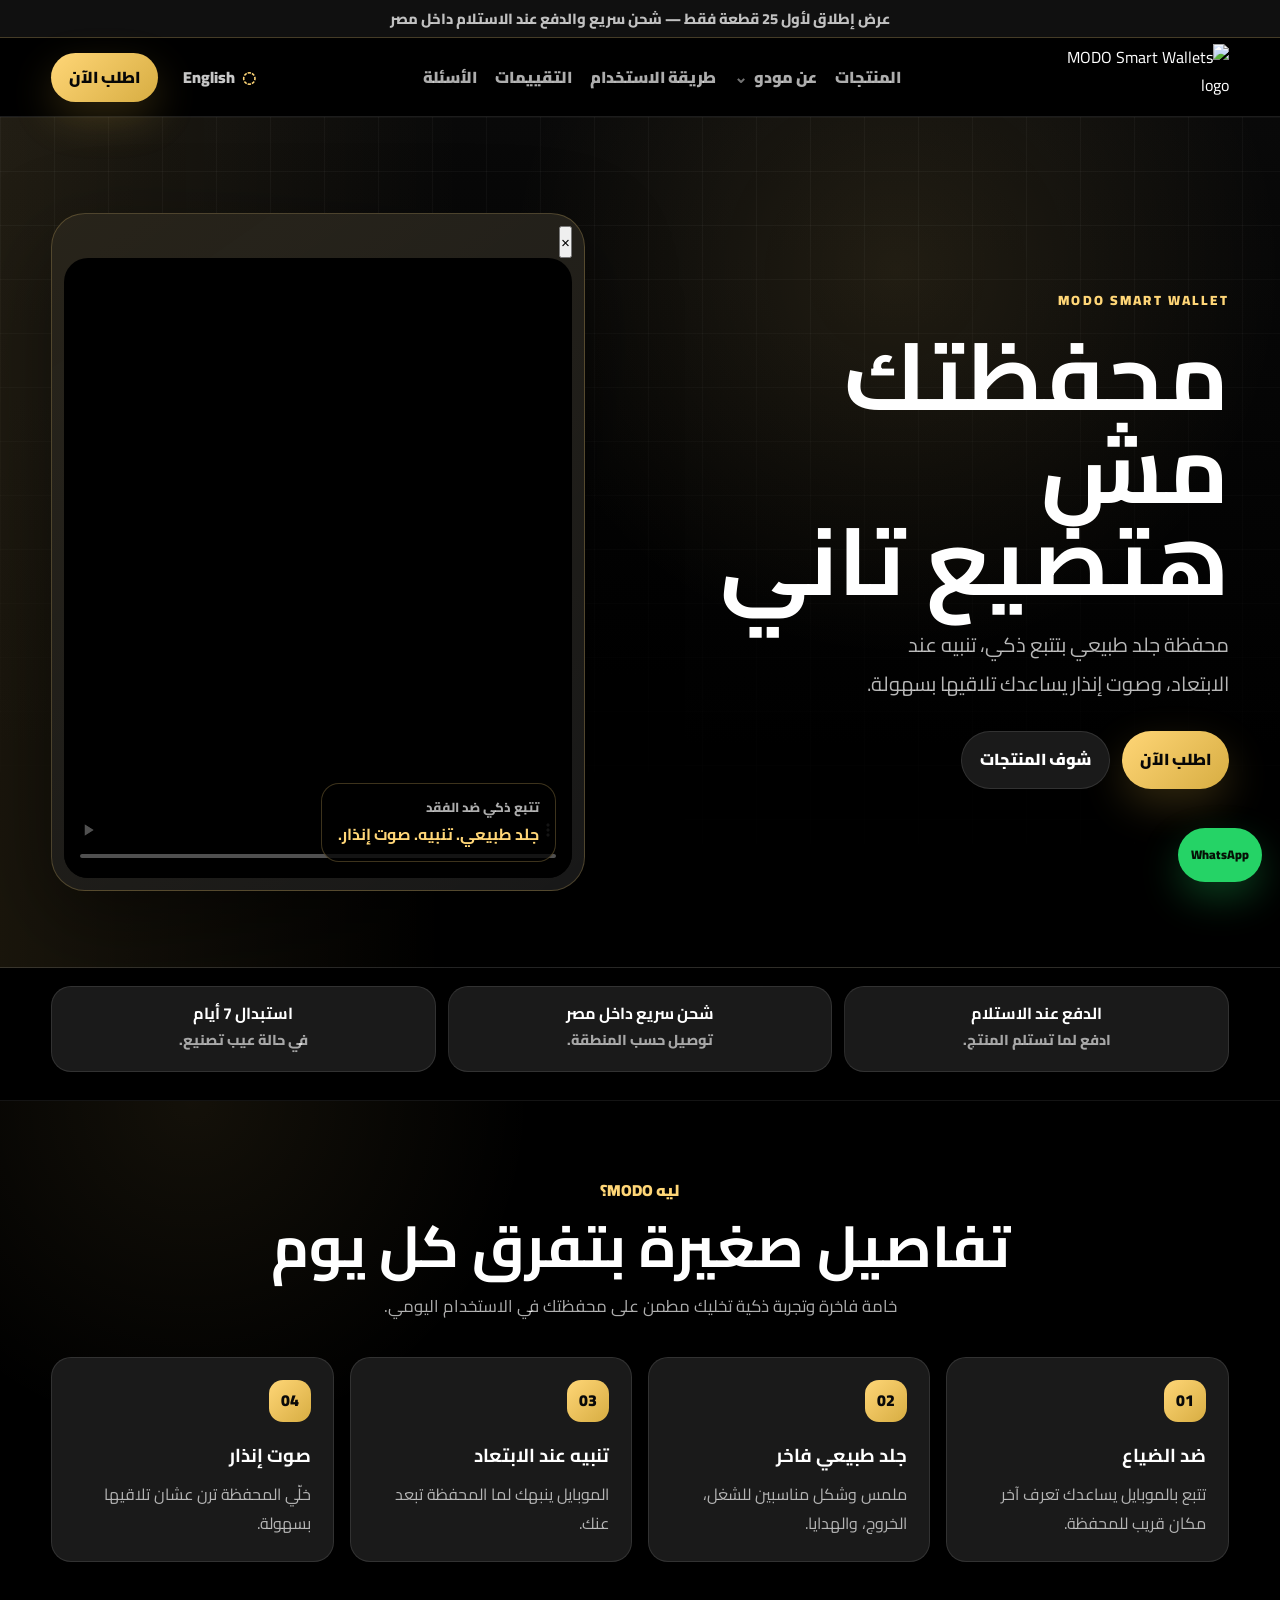
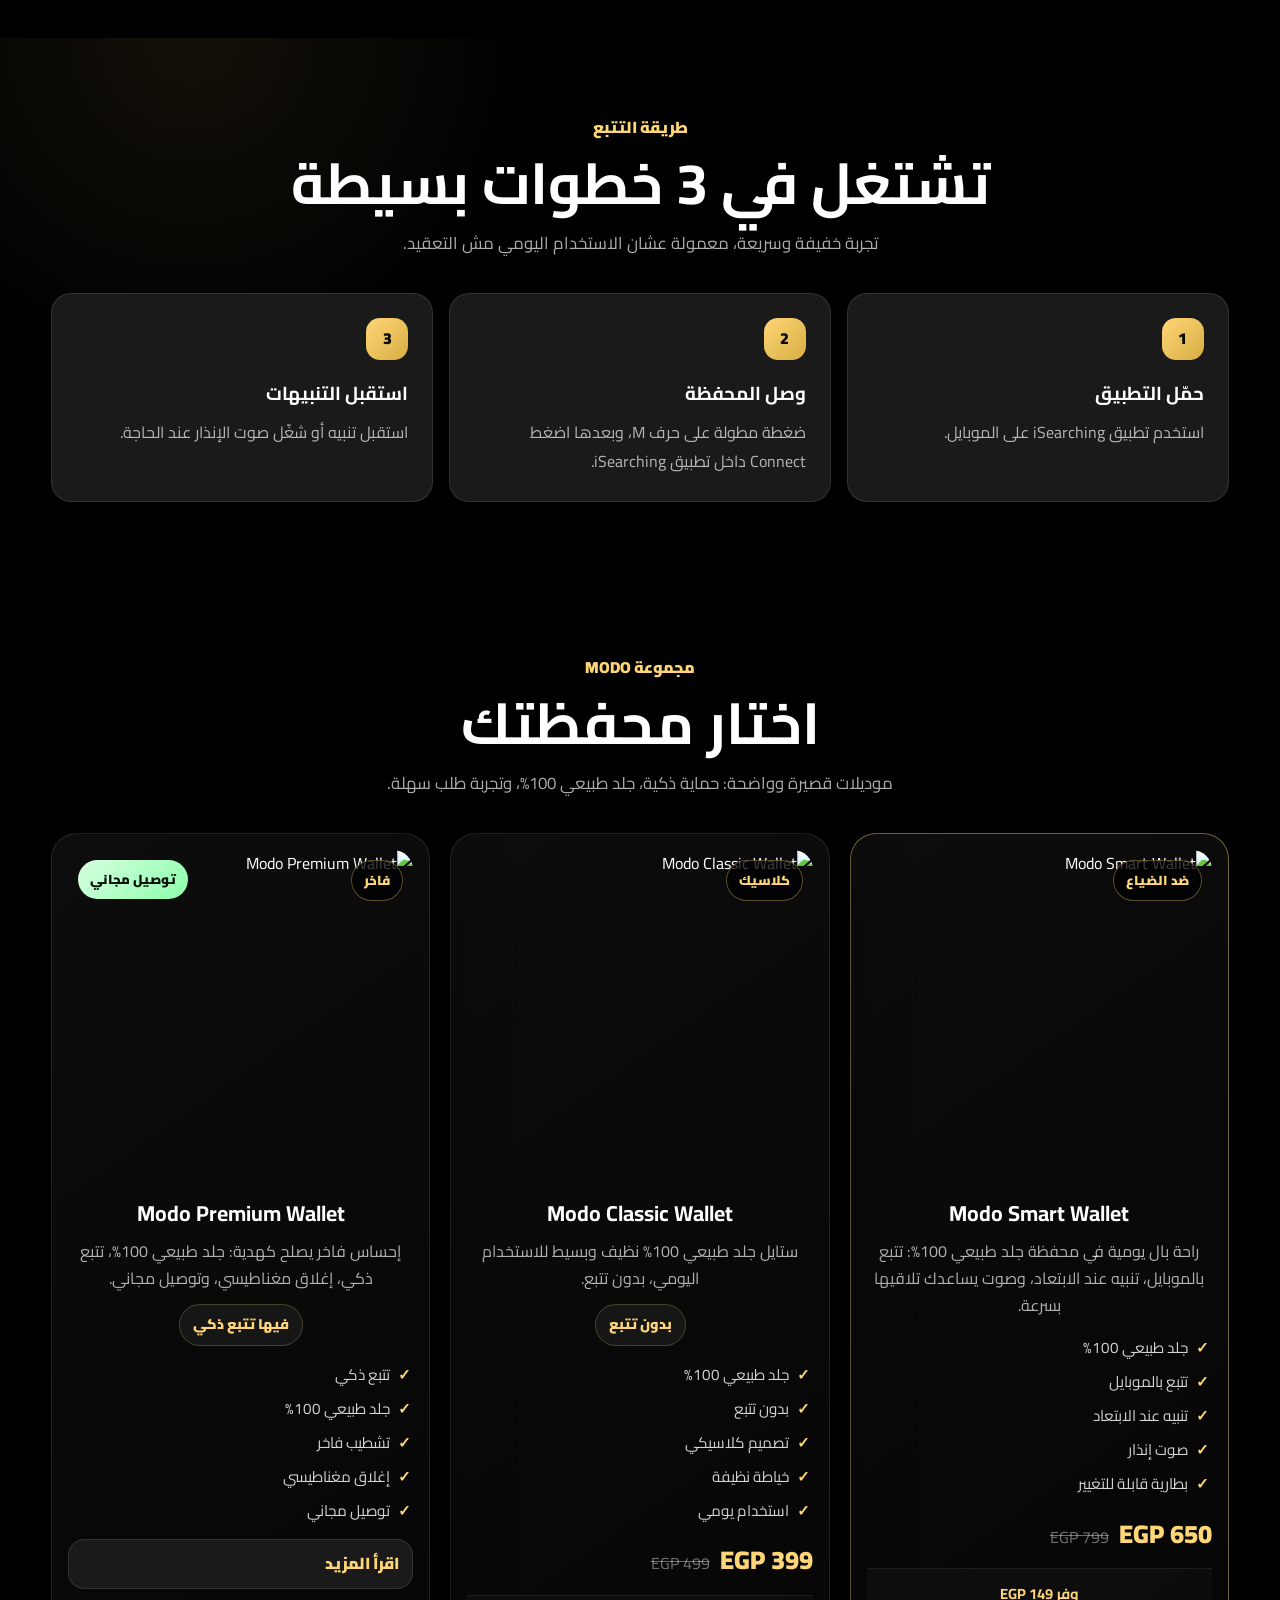
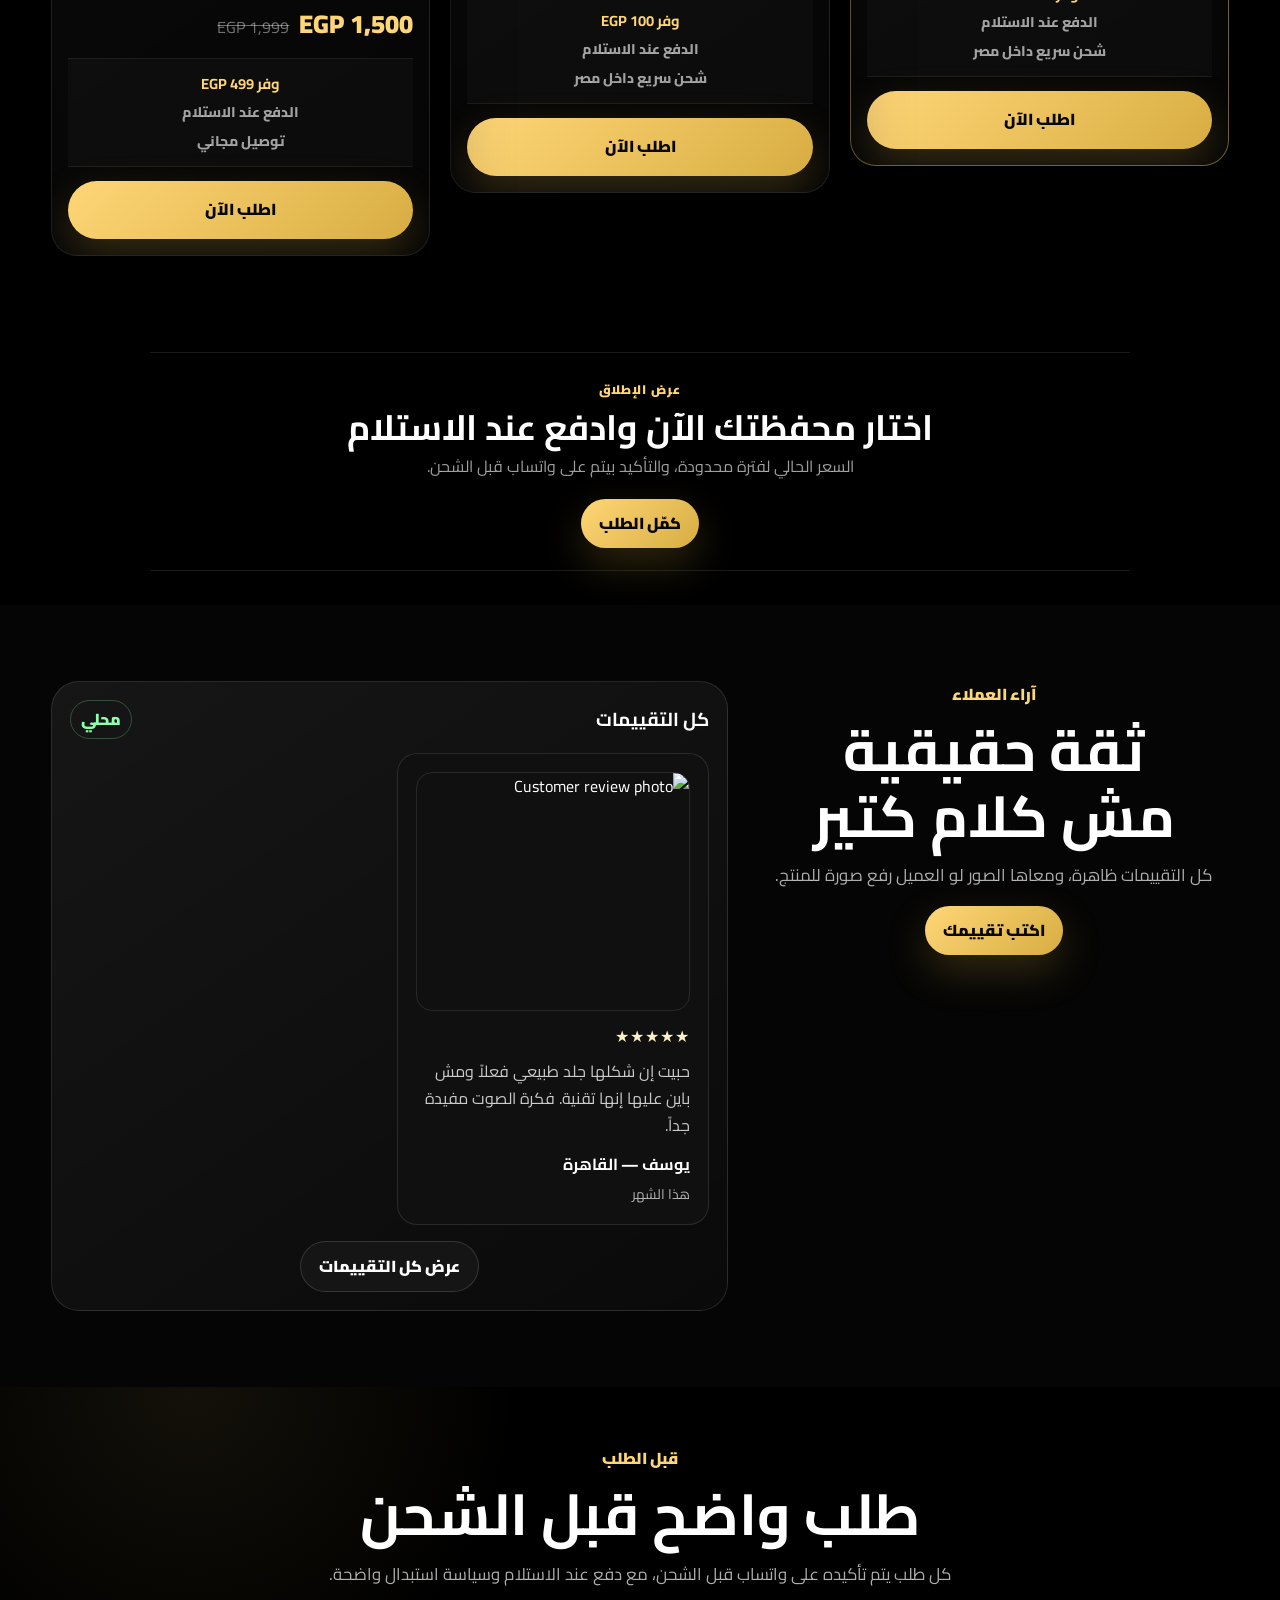
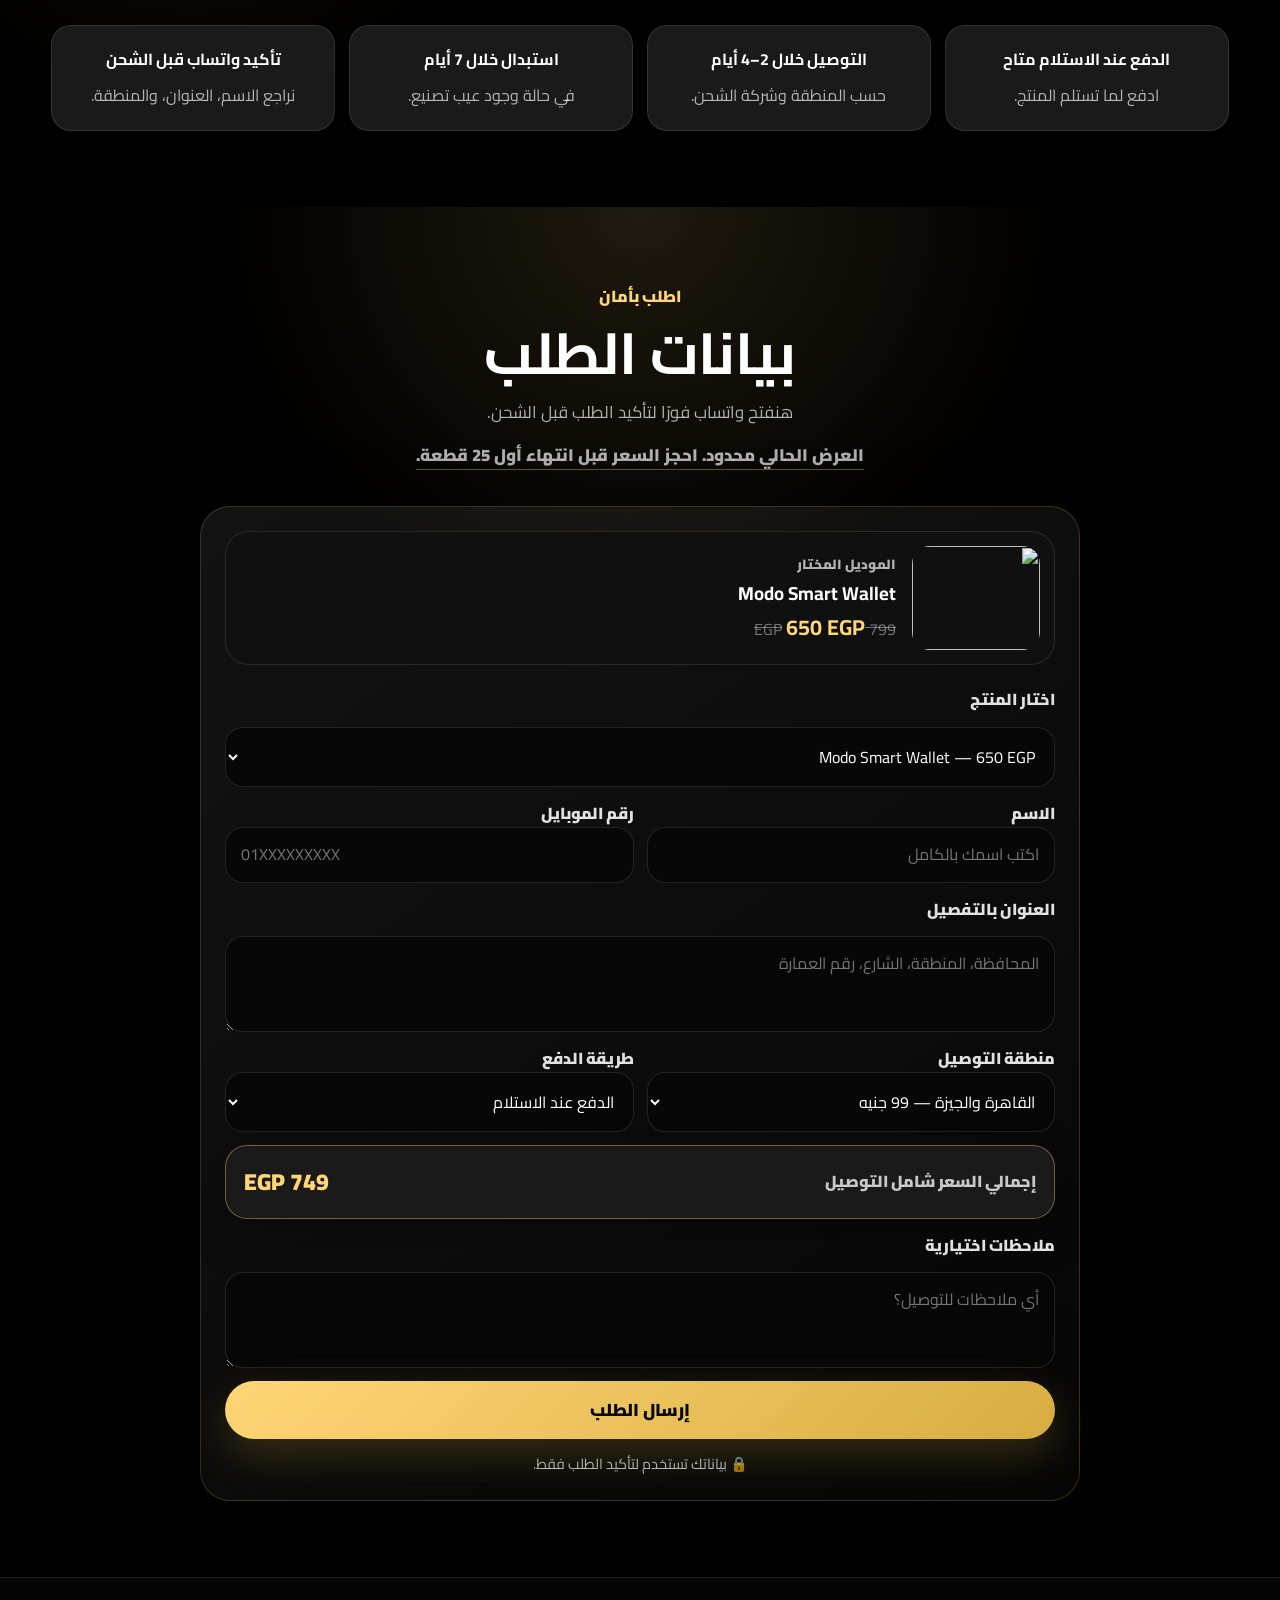
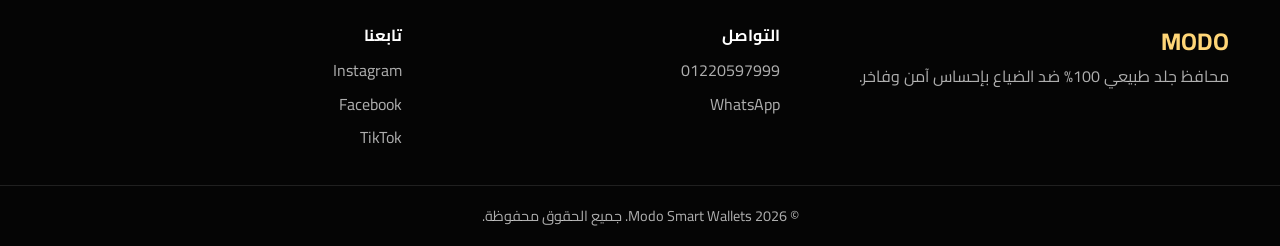
==== commit 781f90c8: "Update index.html" ====
--- a/index.html
+++ b/index.html
@@ -14,7 +14,7 @@
   <link rel="preconnect" href="https://fonts.googleapis.com">
   <link rel="preconnect" href="https://fonts.gstatic.com" crossorigin>
   <link href="https://fonts.googleapis.com/css2?family=Cairo:wght@400;600;700;800;900&display=swap" rel="stylesheet">
-  <link rel="stylesheet" href="style.css?v=20260527-remove-comparison" />
+  <link rel="stylesheet" href="style.css?v=20260527-video-clean" />
   <script>
   !function(f,b,e,v,n,t,s)
   {if(f.fbq)return;n=f.fbq=function(){n.callMethod?
@@ -72,8 +72,9 @@
         </div>
 
         <div class="hero-device reveal">
-          <div class="hero-video-card">
-            <video class="hero-demo-video" src="https://www.modosmartwallets.com/modo-ugc-video.mp4" autoplay muted loop playsinline preload="metadata" poster="https://www.modosmartwallets.com/smart-wallet.jpg"></video>
+          <div class="hero-video-card" id="heroVideoCard">
+            <button class="hero-video-close" type="button" aria-label="Close video">×</button>
+            <video class="hero-demo-video" src="https://www.modosmartwallets.com/modo-ugc-video.mp4" controls playsinline preload="metadata" poster="https://www.modosmartwallets.com/smart-wallet.jpg"></video>
             <div class="hero-video-caption">
               <span data-i18n="heroVideoLabel">تتبع ذكي ضد الفقد</span>
               <strong data-i18n="heroVideoText">جلد طبيعي. تنبيه. صوت إنذار.</strong>
@@ -320,6 +321,6 @@
 
   <a href="https://wa.me/201220597999" class="whatsapp-float" target="_blank" rel="noopener noreferrer" aria-label="WhatsApp">WhatsApp</a>
   <a href="#order" class="sticky-mobile-cta" data-i18n="stickyCTA">اطلب الآن</a>
-  <script type="module" src="script.js?v=20260527-remove-comparison"></script>
+  <script type="module" src="script.js?v=20260527-video-clean"></script>
 </body>
 </html>
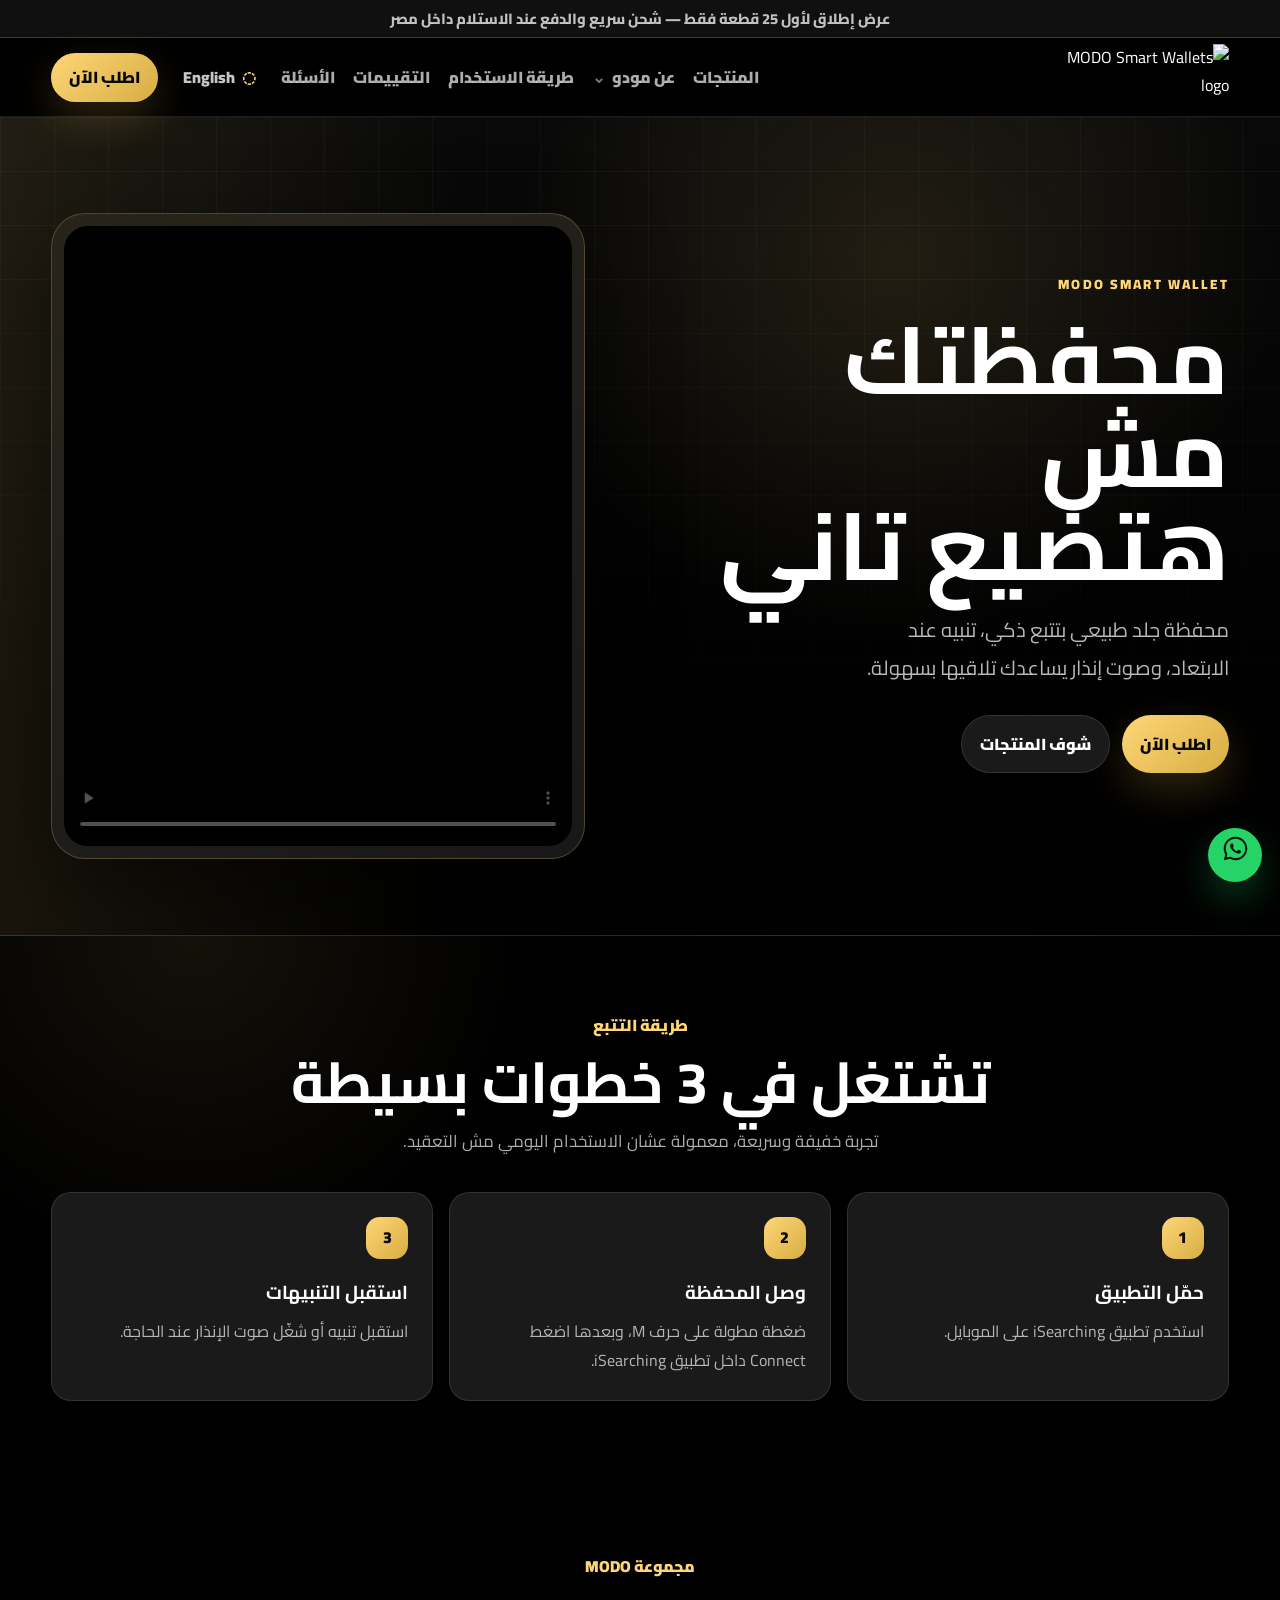
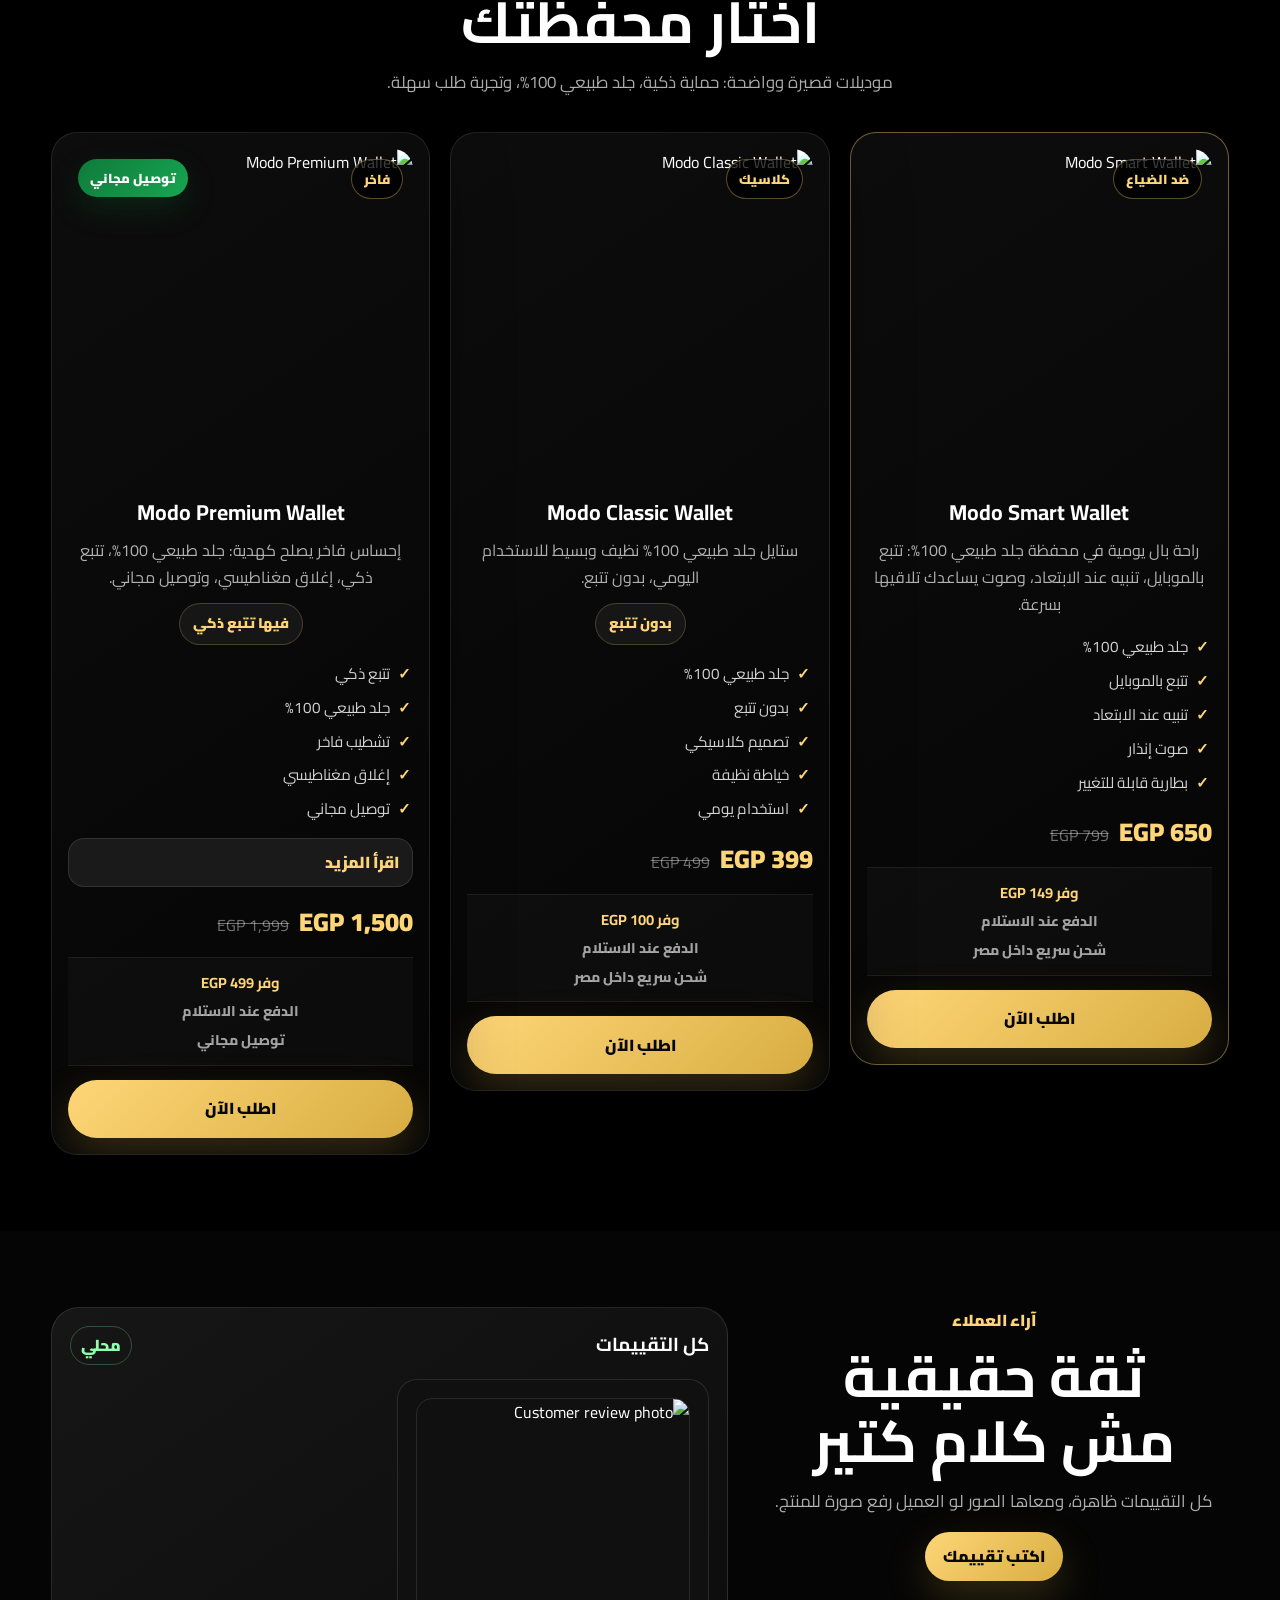
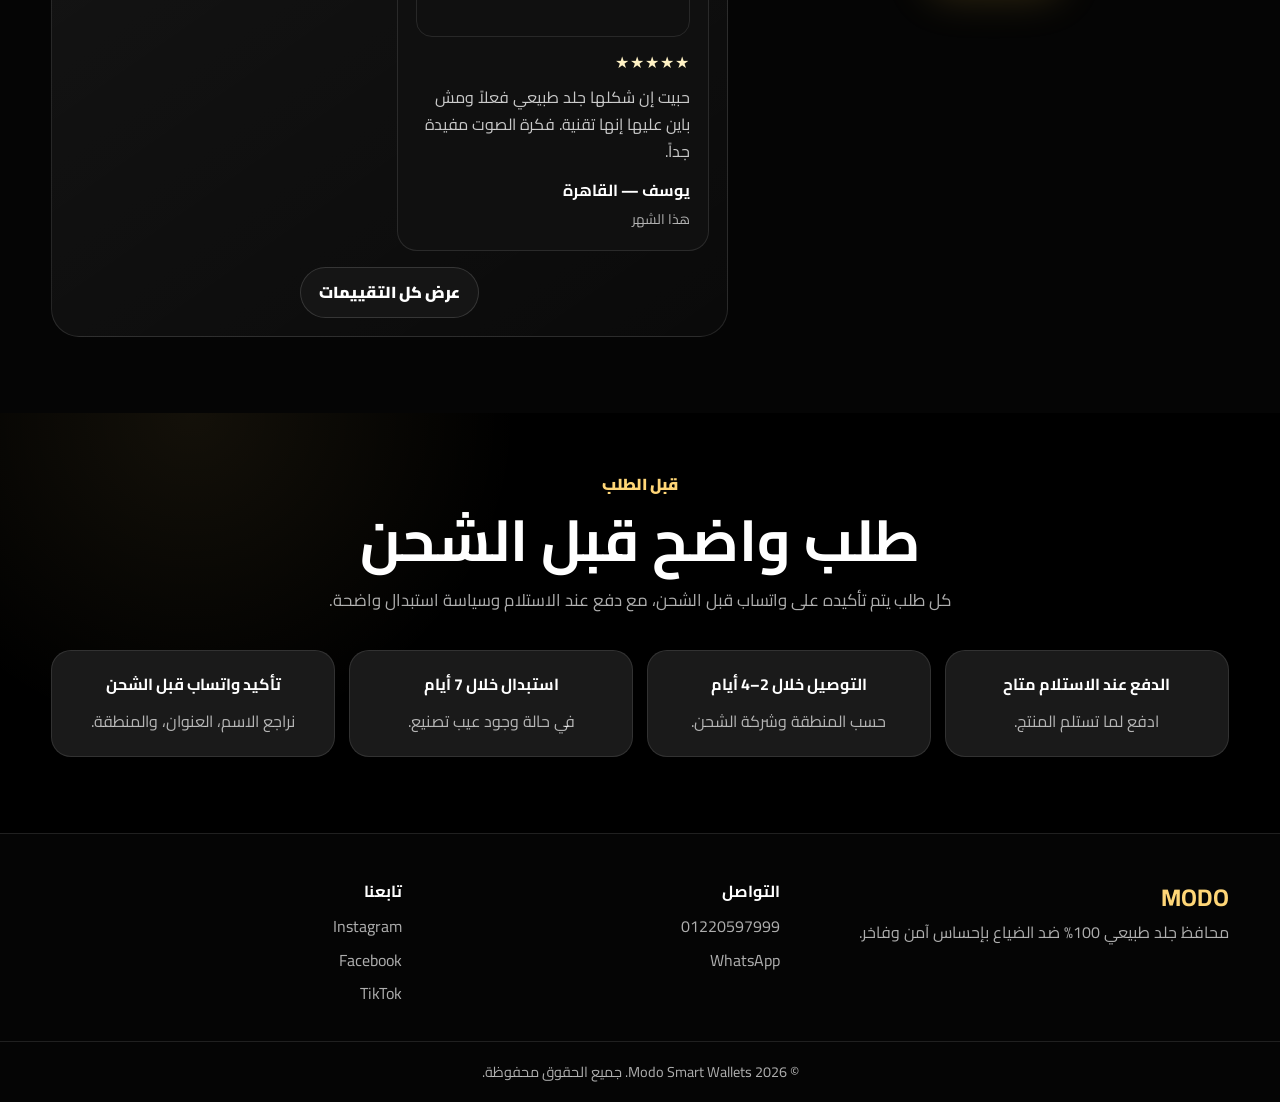
==== commit 7bcc3bd5: "Add files via upload" ====
--- a/index.html
+++ b/index.html
@@ -14,7 +14,7 @@
   <link rel="preconnect" href="https://fonts.googleapis.com">
   <link rel="preconnect" href="https://fonts.gstatic.com" crossorigin>
   <link href="https://fonts.googleapis.com/css2?family=Cairo:wght@400;600;700;800;900&display=swap" rel="stylesheet">
-  <link rel="stylesheet" href="style.css?v=20260527-video-clean" />
+  <link rel="stylesheet" href="style.css?v=20260527-payment-compact" />
   <script>
   !function(f,b,e,v,n,t,s)
   {if(f.fbq)return;n=f.fbq=function(){n.callMethod?
@@ -52,7 +52,7 @@
       </nav>
       <div class="nav-actions">
         <button class="lang-btn" id="langToggle" type="button">English</button>
-        <a href="#order" class="mini-cta" data-i18n="navCTA">اطلب الآن</a>
+        <a href="./checkout.html" class="mini-cta" data-i18n="navCTA">اطلب الآن</a>
         <button class="menu-btn" id="menuBtn" type="button" aria-label="Menu">☰</button>
       </div>
     </div>
@@ -66,7 +66,7 @@
           <h1 data-i18n="heroTitle">محفظتك مش هتضيع تاني</h1>
           <p class="hero-subtitle" data-i18n="heroSubtitle">محفظة جلد طبيعي بتتبع ذكي، تنبيه عند الابتعاد، وصوت إنذار يساعدك تلاقيها بسهولة.</p>
           <div class="hero-actions">
-            <a href="#order" class="btn btn-primary" data-i18n="heroCTA">اطلب الآن</a>
+            <a href="./checkout.html" class="btn btn-primary" data-i18n="heroCTA">اطلب الآن</a>
             <a href="#products" class="btn btn-secondary" data-i18n="heroExplore">شوف المنتجات</a>
           </div>
         </div>
@@ -178,7 +178,7 @@
           <h2 data-i18n="conversionBandTitle">اختار محفظتك الآن وادفع عند الاستلام</h2>
           <p data-i18n="conversionBandText">السعر الحالي لفترة محدودة، والتأكيد بيتم على واتساب قبل الشحن.</p>
         </div>
-        <a href="#order" class="btn btn-primary" data-i18n="conversionBandCTA">كمّل الطلب</a>
+        <a href="./checkout.html" class="btn btn-primary" data-i18n="conversionBandCTA">كمّل الطلب</a>
       </div>
     </section>
 
@@ -320,7 +320,7 @@
   </footer>
 
   <a href="https://wa.me/201220597999" class="whatsapp-float" target="_blank" rel="noopener noreferrer" aria-label="WhatsApp">WhatsApp</a>
-  <a href="#order" class="sticky-mobile-cta" data-i18n="stickyCTA">اطلب الآن</a>
-  <script type="module" src="script.js?v=20260527-video-clean"></script>
+  <a href="./checkout.html" class="sticky-mobile-cta" data-i18n="stickyCTA">اطلب الآن</a>
+  <script type="module" src="script.js?v=20260527-payment-compact"></script>
 </body>
 </html>
--- a/style.css
+++ b/style.css
@@ -1315,6 +1315,10 @@
   box-shadow: 0 30px 90px rgba(0, 0, 0, .42);
 }
 
+.hero-video-card[hidden] {
+  display: none !important;
+}
+
 .hero-video-card::after,
 .product-card::after {
   content: "";
@@ -1342,6 +1346,34 @@
   filter: brightness(1.08) contrast(1.06);
 }
 
+.hero-video-close {
+  position: absolute;
+  top: 18px;
+  inset-inline-end: 18px;
+  z-index: 5;
+  width: 42px;
+  height: 42px;
+  display: grid;
+  place-items: center;
+  border: 1px solid rgba(255, 255, 255, .18);
+  border-radius: 999px;
+  background: rgba(0, 0, 0, .72);
+  color: #fff;
+  font-size: 1.55rem;
+  line-height: 1;
+  cursor: pointer;
+  backdrop-filter: blur(10px);
+}
+
+.hero-video-close:hover {
+  border-color: rgba(255, 214, 119, .45);
+  color: var(--modo-gold);
+}
+
+.hero-video-close {
+  display: none !important;
+}
+
 .hero-video-caption {
   position: absolute;
   inset-inline: 28px;
@@ -1365,6 +1397,10 @@
 .hero-video-caption strong {
   color: var(--modo-gold);
   font-size: 1rem;
+}
+
+.hero-video-caption {
+  display: none !important;
 }
 
 .trust-strip-section {
@@ -1724,6 +1760,184 @@
   }
 }
 
+/* ===== Checkout separation + organized ecommerce polish ===== */
+body:not(.checkout-page) .order-section,
+.trust-strip-section,
+.conversion-band-section,
+.order-urgency {
+  display: none !important;
+}
+
+html[dir="ltr"] .brand {
+  order: 0;
+  margin-right: auto;
+  margin-left: 0;
+}
+
+html[dir="rtl"] .brand {
+  order: 0;
+  margin-left: auto;
+  margin-right: 0;
+}
+
+html[dir="ltr"] .nav-links,
+html[dir="rtl"] .nav-links {
+  order: 1;
+}
+
+html[dir="ltr"] .nav-actions,
+html[dir="rtl"] .nav-actions {
+  order: 2;
+}
+
+.checkout-standalone {
+  min-height: calc(100svh - 78px);
+  padding-top: clamp(48px, 7vw, 86px);
+}
+
+.checkout-total-box {
+  display: grid !important;
+  gap: 13px !important;
+  margin: 10px 0 18px !important;
+  padding: 0 0 14px !important;
+  background: transparent !important;
+  border: 0 !important;
+  border-bottom: 1px solid rgba(255,255,255,.12) !important;
+  border-radius: 0 !important;
+  box-shadow: none !important;
+}
+
+.checkout-total-row {
+  display: flex;
+  align-items: baseline;
+  justify-content: space-between;
+  gap: 16px;
+  color: #fff;
+}
+
+.checkout-total-row span {
+  color: rgba(255,255,255,.82);
+  font-weight: 700;
+}
+
+.checkout-total-row strong {
+  color: #fff !important;
+  font-weight: 800;
+  white-space: nowrap;
+}
+
+.checkout-total-final {
+  margin-top: 4px;
+  padding-top: 8px;
+}
+
+.checkout-total-final span {
+  color: #fff;
+  font-size: 1.35rem;
+  font-weight: 950;
+}
+
+.checkout-total-final strong {
+  display: inline-flex;
+  align-items: baseline;
+  gap: 8px;
+  font-size: 1.5rem;
+  font-weight: 950;
+}
+
+.checkout-total-final small {
+  color: rgba(255,255,255,.55);
+  font-size: .75rem;
+  font-weight: 700;
+}
+
+.checkout-total-final b {
+  color: #fff;
+}
+
+.payment-select-hidden {
+  position: absolute !important;
+  width: 1px !important;
+  height: 1px !important;
+  opacity: 0 !important;
+  pointer-events: none !important;
+}
+
+.payment-method-list {
+  display: grid;
+  gap: 10px;
+}
+
+.payment-method-option {
+  display: grid;
+  grid-template-columns: 22px 1fr;
+  align-items: center;
+  gap: 12px;
+  min-height: 52px;
+  padding: 12px 14px;
+  border-radius: 16px;
+  background: #111;
+  border: 1px solid rgba(255,255,255,.11);
+  color: rgba(255,255,255,.86);
+  font-weight: 850;
+  cursor: pointer;
+}
+
+.payment-method-option input {
+  width: 18px;
+  height: 18px;
+  accent-color: var(--modo-gold);
+}
+
+.payment-method-option:has(input:checked) {
+  border-color: rgba(255,214,119,.46);
+  background: rgba(255,214,119,.07);
+  color: #fff;
+}
+
+.free-delivery-badge,
+.premium-free-delivery-note {
+  background: linear-gradient(135deg, #0f7a3a, #17a653) !important;
+  color: #fff !important;
+  border-color: rgba(23,166,83,.45) !important;
+  box-shadow: 0 12px 30px rgba(15,122,58,.22) !important;
+}
+
+.whatsapp-float {
+  width: 54px !important;
+  min-width: 54px !important;
+  height: 54px !important;
+  padding: 0 !important;
+  border-radius: 50% !important;
+  font-size: 0 !important;
+}
+
+.whatsapp-float::before {
+  content: "" !important;
+  width: 29px;
+  height: 29px;
+  display: block;
+  background: #061006;
+  -webkit-mask: url("data:image/svg+xml,%3Csvg viewBox='0 0 32 32' xmlns='http://www.w3.org/2000/svg'%3E%3Cpath d='M16.02 3C8.84 3 3 8.84 3 16.02c0 2.3.6 4.55 1.74 6.53L3.1 29l6.6-1.59a12.96 12.96 0 0 0 6.32 1.61C23.2 29.02 29 23.18 29 16.02 29 8.84 23.18 3 16.02 3Zm0 23.78c-2.02 0-3.99-.54-5.72-1.55l-.41-.24-3.92.94 1.02-3.82-.27-.44a10.74 10.74 0 0 1-1.49-5.65c0-5.95 4.84-10.79 10.79-10.79s10.76 4.84 10.76 10.79-4.82 10.76-10.76 10.76Zm5.56-8.4c-.3-.15-1.77-.87-2.05-.97-.27-.1-.47-.15-.67.15-.2.3-.77.97-.95 1.17-.17.2-.35.22-.65.07-.3-.15-1.27-.47-2.42-1.49-.9-.8-1.5-1.78-1.67-2.08-.17-.3-.02-.46.13-.61.13-.13.3-.35.45-.52.15-.17.2-.3.3-.5.1-.2.05-.37-.02-.52-.07-.15-.67-1.62-.92-2.22-.24-.58-.49-.5-.67-.51h-.57c-.2 0-.52.07-.8.37-.27.3-1.05 1.02-1.05 2.5 0 1.47 1.07 2.9 1.22 3.1.15.2 2.1 3.2 5.08 4.49.71.31 1.27.49 1.7.63.72.23 1.37.2 1.89.12.58-.09 1.77-.72 2.02-1.42.25-.7.25-1.3.17-1.42-.08-.13-.27-.2-.57-.35Z'/%3E%3C/svg%3E") center / contain no-repeat;
+  mask: url("data:image/svg+xml,%3Csvg viewBox='0 0 32 32' xmlns='http://www.w3.org/2000/svg'%3E%3Cpath d='M16.02 3C8.84 3 3 8.84 3 16.02c0 2.3.6 4.55 1.74 6.53L3.1 29l6.6-1.59a12.96 12.96 0 0 0 6.32 1.61C23.2 29.02 29 23.18 29 16.02 29 8.84 23.18 3 16.02 3Zm0 23.78c-2.02 0-3.99-.54-5.72-1.55l-.41-.24-3.92.94 1.02-3.82-.27-.44a10.74 10.74 0 0 1-1.49-5.65c0-5.95 4.84-10.79 10.79-10.79s10.76 4.84 10.76 10.79-4.82 10.76-10.76 10.76Zm5.56-8.4c-.3-.15-1.77-.87-2.05-.97-.27-.1-.47-.15-.67.15-.2.3-.77.97-.95 1.17-.17.2-.35.22-.65.07-.3-.15-1.27-.47-2.42-1.49-.9-.8-1.5-1.78-1.67-2.08-.17-.3-.02-.46.13-.61.13-.13.3-.35.45-.52.15-.17.2-.3.3-.5.1-.2.05-.37-.02-.52-.07-.15-.67-1.62-.92-2.22-.24-.58-.49-.5-.67-.51h-.57c-.2 0-.52.07-.8.37-.27.3-1.05 1.02-1.05 2.5 0 1.47 1.07 2.9 1.22 3.1.15.2 2.1 3.2 5.08 4.49.71.31 1.27.49 1.7.63.72.23 1.37.2 1.89.12.58-.09 1.77-.72 2.02-1.42.25-.7.25-1.3.17-1.42-.08-.13-.27-.2-.57-.35Z'/%3E%3C/svg%3E") center / contain no-repeat;
+}
+
+@media (max-width: 620px) {
+  html[dir="ltr"] .brand {
+    margin-right: auto !important;
+    margin-left: 0 !important;
+  }
+
+  html[dir="rtl"] .brand {
+    margin-left: auto !important;
+    margin-right: 0 !important;
+  }
+
+  .checkout-total-final strong {
+    font-size: 1.45rem;
+  }
+}
+
 /* ===== Requested layout cleanup ===== */
 .ugc-section {
   display: none !important;
@@ -1741,3 +1955,238 @@
   max-width: 980px;
   margin-inline: auto;
 }
+
+/* ===== Checkout organization pass ===== */
+.checkout-standalone {
+  padding-top: clamp(28px, 5vw, 62px) !important;
+}
+
+.checkout-standalone .section-head {
+  max-width: 640px;
+  margin-bottom: 22px;
+}
+
+.checkout-standalone .section-head span {
+  margin-bottom: 8px;
+}
+
+.checkout-standalone .section-head h1 {
+  font-size: clamp(2.15rem, 5vw, 3.7rem);
+  line-height: 1.08;
+}
+
+.checkout-standalone .section-head p {
+  max-width: 520px;
+  margin-inline: auto;
+}
+
+.order-shell {
+  max-width: 740px !important;
+}
+
+.checkout-standalone .order-form {
+  gap: 12px;
+  padding: clamp(18px, 3vw, 24px);
+  border-radius: 28px;
+  background:
+    linear-gradient(145deg, rgba(255,255,255,.06), rgba(255,255,255,.018)),
+    #070707;
+}
+
+.checkout-standalone .selected-product-card {
+  grid-template-columns: 104px 1fr;
+  gap: 14px;
+  padding: 12px;
+  margin-bottom: 4px;
+  border-radius: 22px;
+}
+
+.checkout-standalone .selected-product-card img {
+  width: 104px;
+  height: 86px;
+  border-radius: 16px;
+}
+
+.checkout-standalone .selected-product-card h3 {
+  margin: 3px 0 4px;
+  font-size: clamp(1.08rem, 2.8vw, 1.45rem);
+  line-height: 1.25;
+}
+
+.checkout-standalone .selected-product-card p {
+  display: flex;
+  align-items: baseline;
+  gap: 8px;
+  flex-wrap: wrap;
+}
+
+.checkout-standalone .order-form label {
+  margin-top: 2px;
+  font-size: .98rem;
+  line-height: 1.35;
+}
+
+.checkout-standalone .order-form input,
+.checkout-standalone .order-form textarea,
+.checkout-standalone .order-form select {
+  min-height: 50px;
+  border-radius: 16px;
+  background: rgba(255,255,255,.035);
+}
+
+.payment-method-list {
+  gap: 7px !important;
+  max-width: 420px;
+  width: 100%;
+}
+
+.payment-method-option {
+  display: flex !important;
+  align-items: center !important;
+  justify-content: flex-start !important;
+  min-height: 38px !important;
+  padding: 7px 11px !important;
+  border-radius: 12px !important;
+  background: rgba(255,255,255,.035) !important;
+  border-color: rgba(255,255,255,.11) !important;
+  box-shadow: none !important;
+  font-size: .9rem !important;
+  line-height: 1.25 !important;
+}
+
+.payment-method-option input {
+  width: 14px !important;
+  height: 14px !important;
+  margin: 0 !important;
+  flex: 0 0 auto;
+}
+
+html[dir="ltr"] .payment-method-option {
+  gap: 10px !important;
+}
+
+html[dir="rtl"] .payment-method-option {
+  gap: 10px !important;
+  text-align: right;
+}
+
+.payment-method-option:has(input:checked) {
+  background: rgba(255,214,119,.055) !important;
+  border-color: rgba(255,214,119,.46) !important;
+  box-shadow: inset 0 0 0 1px rgba(255,214,119,.08) !important;
+}
+
+.checkout-total-box {
+  gap: 9px !important;
+  margin: 6px 0 12px !important;
+  padding: 12px 0 14px !important;
+  border-top: 1px solid rgba(255,255,255,.08) !important;
+  border-bottom: 1px solid rgba(255,255,255,.14) !important;
+}
+
+.checkout-total-row {
+  min-height: 26px;
+  gap: 12px;
+  font-size: .96rem;
+}
+
+.checkout-total-row span {
+  color: rgba(255,255,255,.72) !important;
+  font-weight: 800 !important;
+}
+
+.checkout-total-row strong {
+  font-size: 1rem !important;
+  letter-spacing: 0 !important;
+}
+
+.checkout-total-final {
+  margin-top: 3px !important;
+  padding-top: 10px !important;
+  border-top: 1px solid rgba(255,255,255,.09);
+}
+
+.checkout-total-final span {
+  font-size: clamp(1.15rem, 3.2vw, 1.45rem) !important;
+}
+
+.checkout-total-final strong {
+  font-size: clamp(1.18rem, 3.4vw, 1.55rem) !important;
+}
+
+.checkout-total-final small {
+  font-size: .68rem !important;
+}
+
+@media (max-width: 620px) {
+  .checkout-standalone {
+    padding-top: 28px !important;
+  }
+
+  .checkout-standalone .section-head {
+    margin-bottom: 16px;
+  }
+
+  .checkout-standalone .section-head h1 {
+    font-size: clamp(2rem, 10vw, 2.85rem);
+  }
+
+  .checkout-standalone .section-head p {
+    font-size: .96rem;
+    line-height: 1.75;
+  }
+
+  .checkout-standalone .order-form {
+    padding: 14px;
+    border-radius: 22px;
+    gap: 10px;
+  }
+
+  .checkout-standalone .selected-product-card {
+    grid-template-columns: 82px 1fr;
+    gap: 11px;
+    padding: 10px;
+    border-radius: 18px;
+  }
+
+  .checkout-standalone .selected-product-card img {
+    width: 82px;
+    height: 72px;
+    border-radius: 14px;
+  }
+
+  .checkout-standalone .selected-product-card small {
+    font-size: .78rem;
+  }
+
+  .checkout-standalone .selected-product-card h3 {
+    font-size: 1rem;
+  }
+
+  .checkout-standalone .selected-product-card strong {
+    font-size: 1.08rem;
+  }
+
+  .payment-method-option {
+    min-height: 38px !important;
+    padding: 7px 10px !important;
+    border-radius: 12px !important;
+    font-size: .88rem !important;
+  }
+
+  .checkout-total-box {
+    padding-top: 10px !important;
+  }
+
+  .checkout-total-row {
+    font-size: .92rem;
+  }
+
+  .checkout-total-final {
+    align-items: baseline;
+  }
+
+  .whatsapp-float {
+    bottom: 18px !important;
+  }
+}
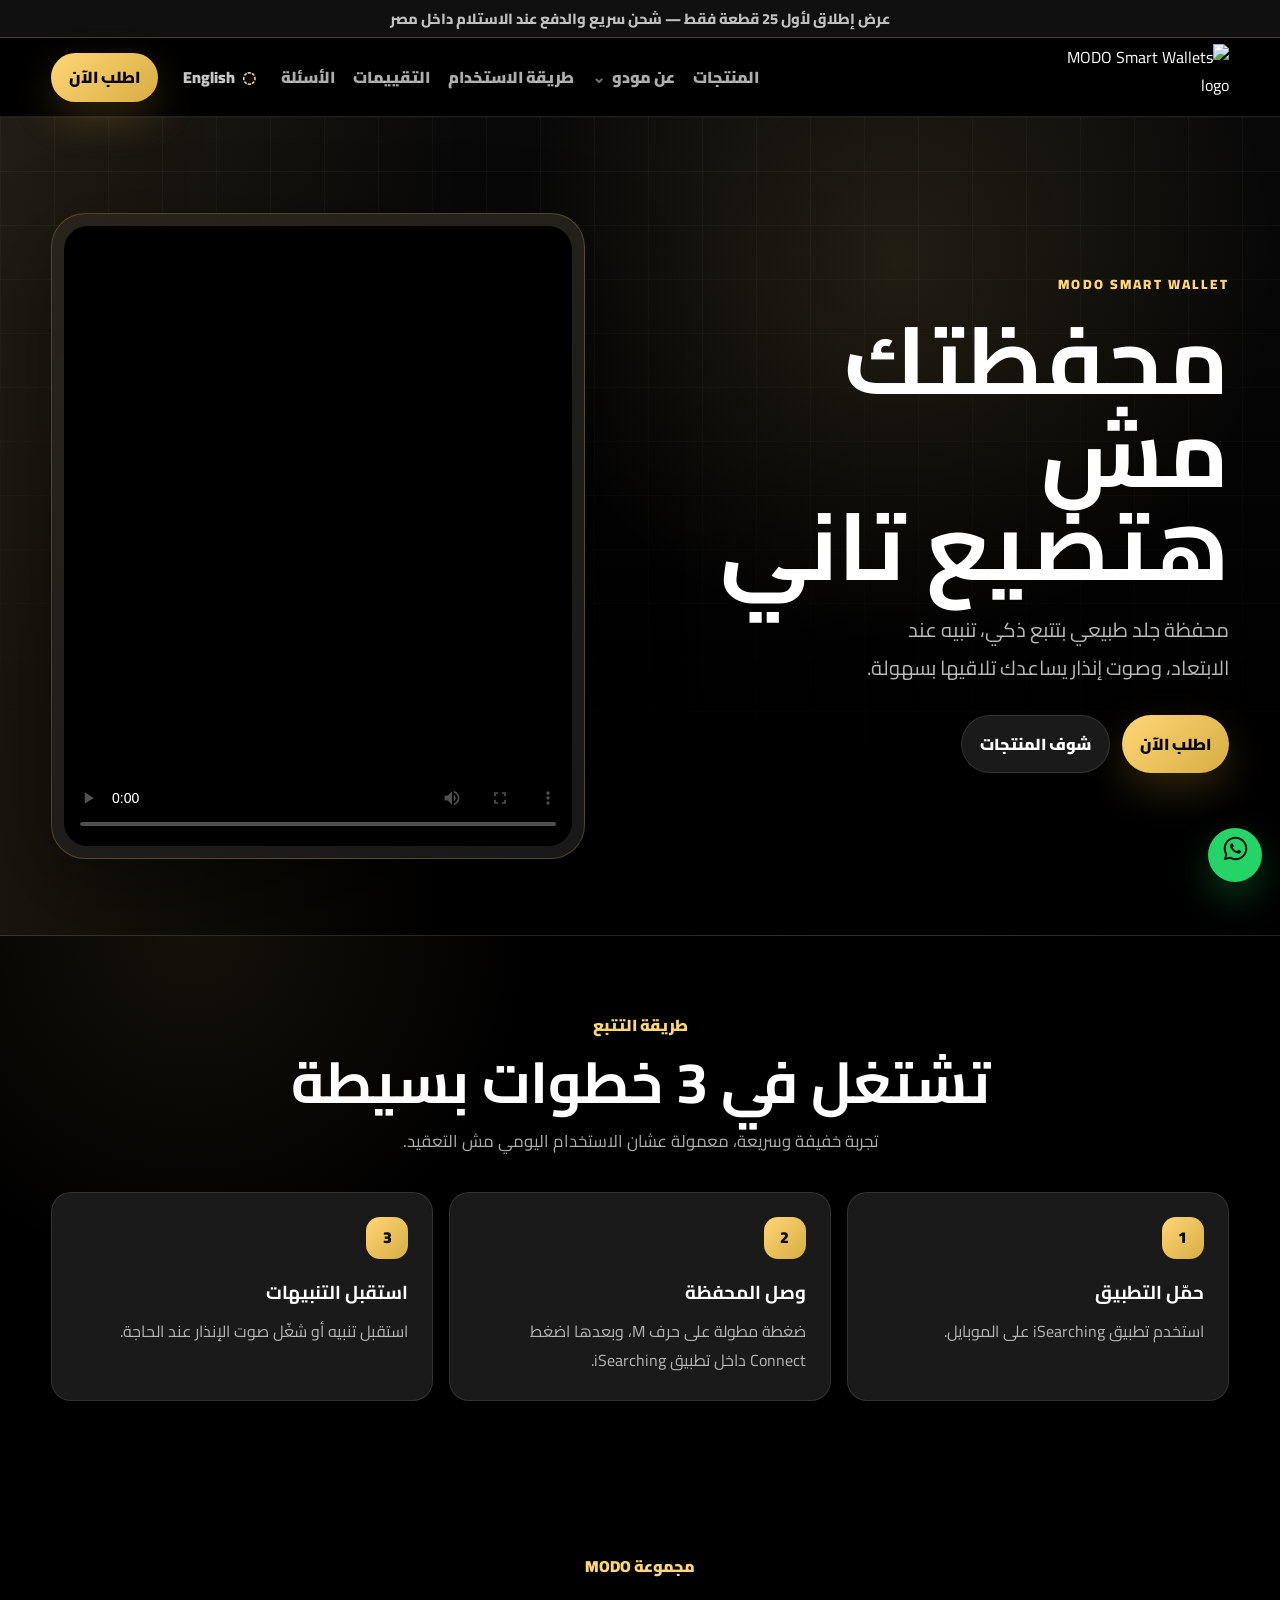
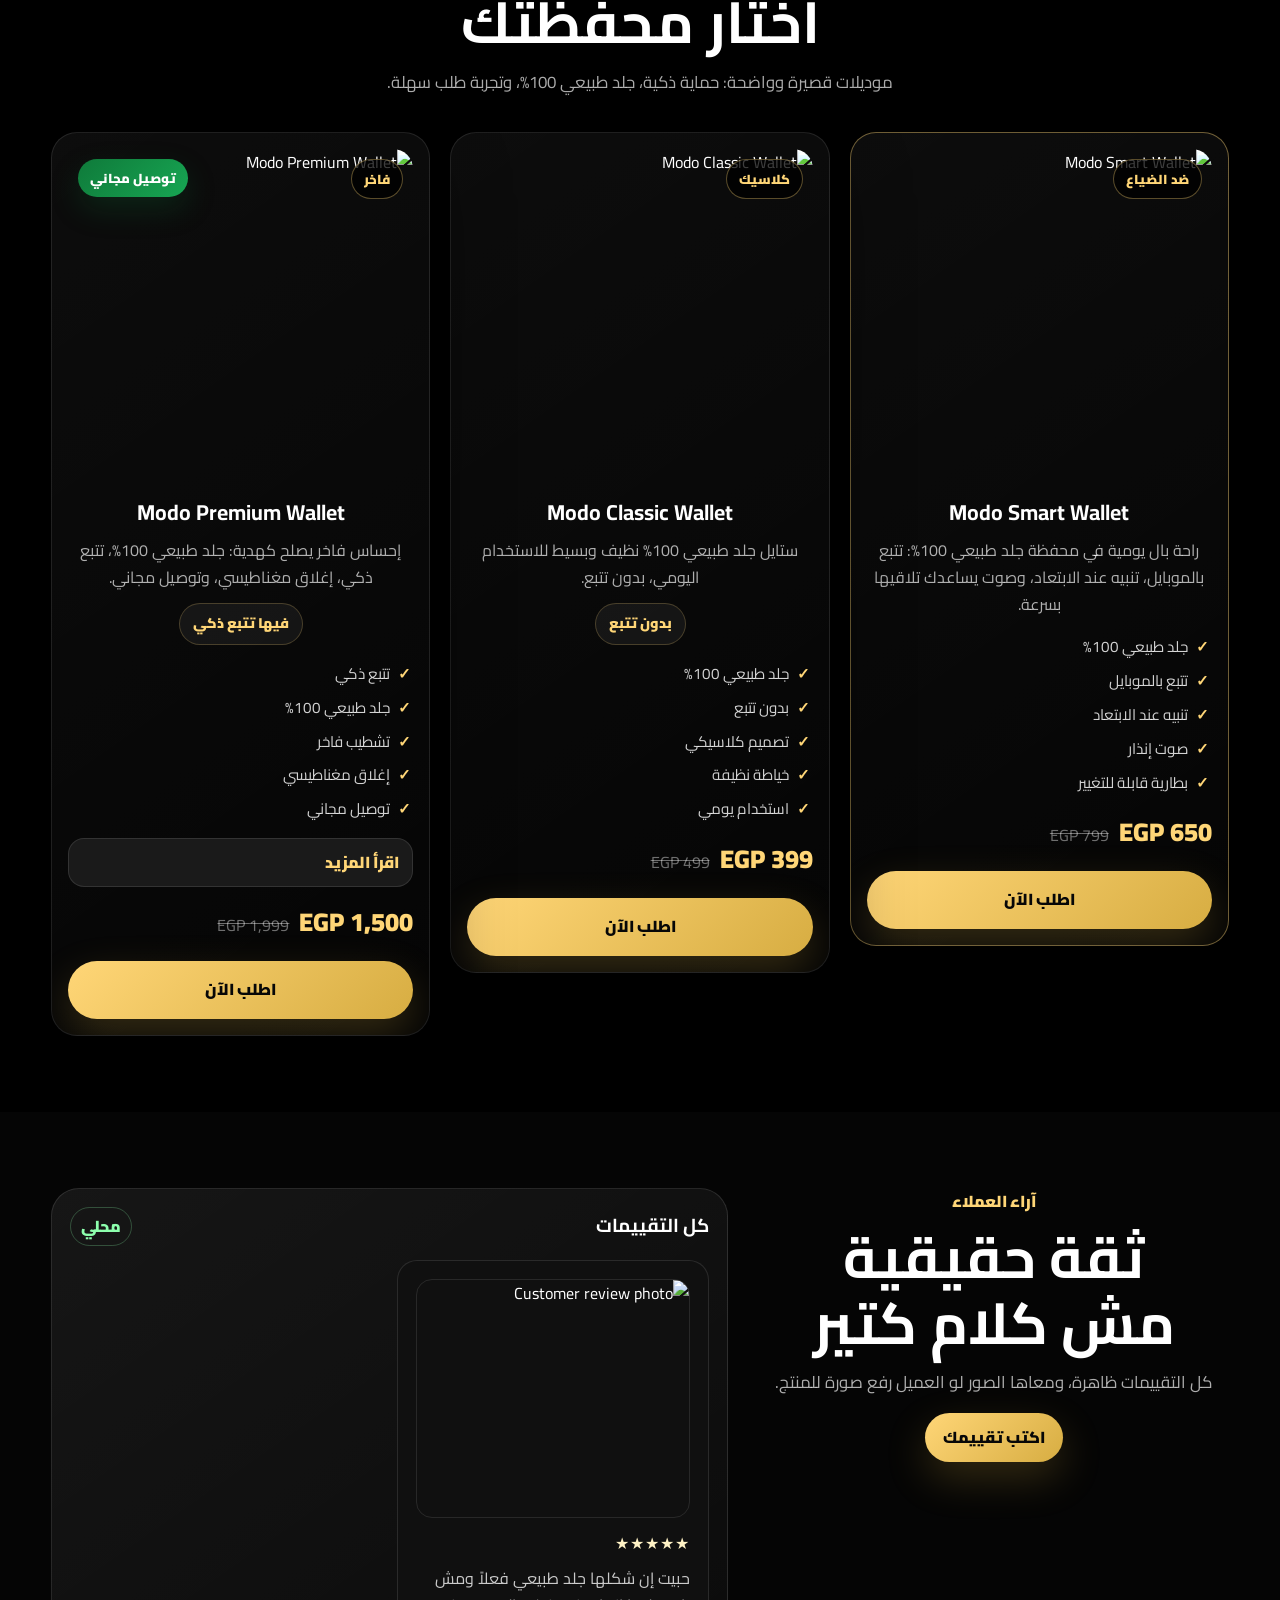
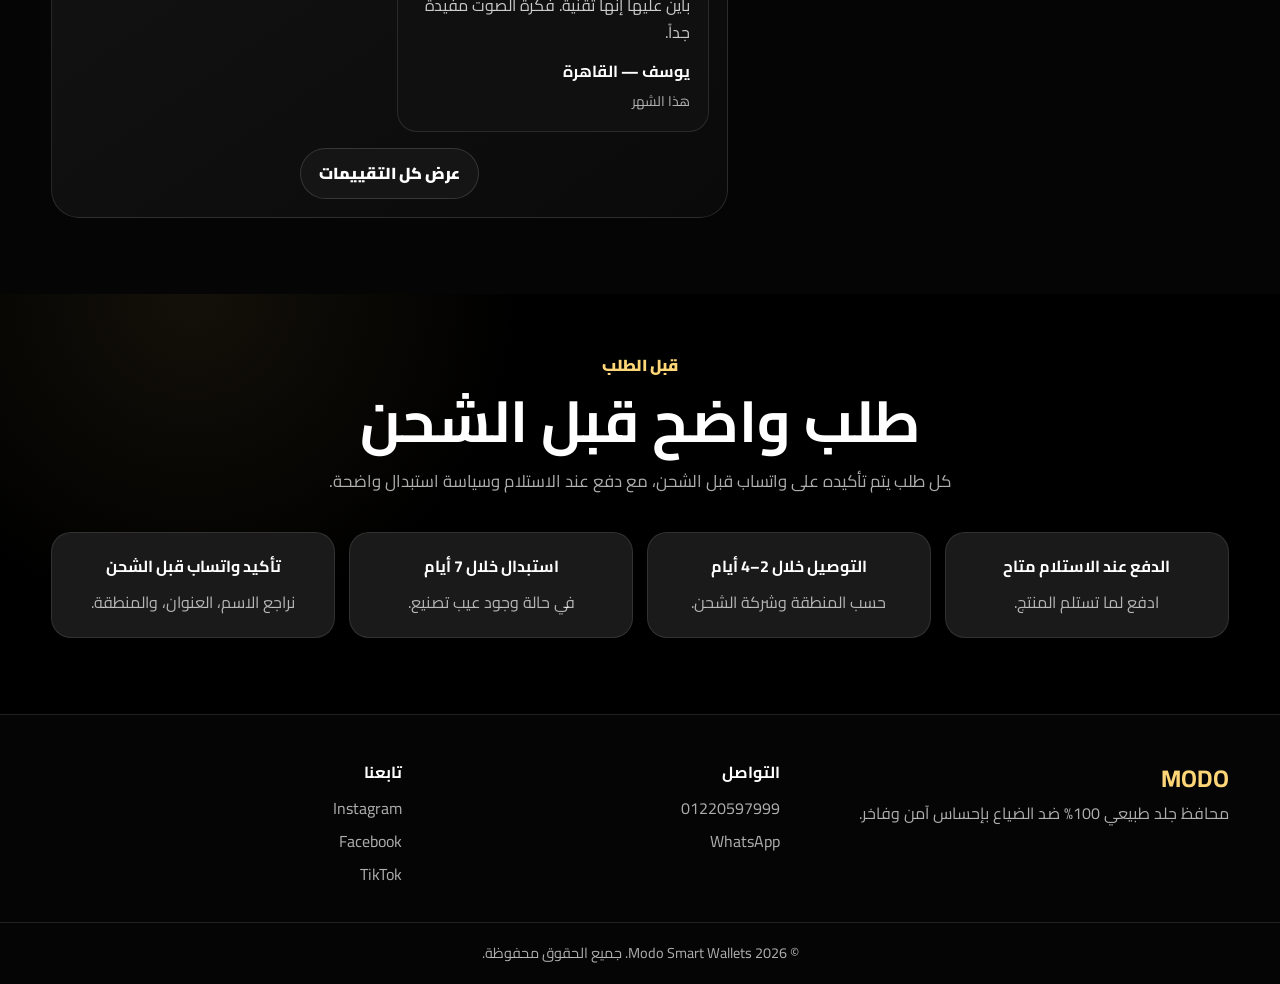
==== commit e38ef56e: "Update index.html" ====
--- a/index.html
+++ b/index.html
@@ -14,7 +14,7 @@
   <link rel="preconnect" href="https://fonts.googleapis.com">
   <link rel="preconnect" href="https://fonts.gstatic.com" crossorigin>
   <link href="https://fonts.googleapis.com/css2?family=Cairo:wght@400;600;700;800;900&display=swap" rel="stylesheet">
-  <link rel="stylesheet" href="style.css?v=20260527-payment-compact" />
+  <link rel="stylesheet" href="style.css?v=20260527-no-product-sale-line" />
   <script>
   !function(f,b,e,v,n,t,s)
   {if(f.fbq)return;n=f.fbq=function(){n.callMethod?
@@ -321,6 +321,6 @@
 
   <a href="https://wa.me/201220597999" class="whatsapp-float" target="_blank" rel="noopener noreferrer" aria-label="WhatsApp">WhatsApp</a>
   <a href="./checkout.html" class="sticky-mobile-cta" data-i18n="stickyCTA">اطلب الآن</a>
-  <script type="module" src="script.js?v=20260527-payment-compact"></script>
+  <script type="module" src="script.js?v=20260527-no-product-sale-line"></script>
 </body>
 </html>
--- a/style.css
+++ b/style.css
@@ -2034,6 +2034,11 @@
   background: rgba(255,255,255,.035);
 }
 
+.checkout-standalone label[for="productSelect"],
+.checkout-standalone #productSelect {
+  display: none !important;
+}
+
 .payment-method-list {
   gap: 7px !important;
   max-width: 420px;
@@ -2054,6 +2059,41 @@
   line-height: 1.25 !important;
 }
 
+.payment-method-copy {
+  flex: 1 1 auto;
+}
+
+.payment-method-logo {
+  width: 28px;
+  height: 28px;
+  flex: 0 0 28px;
+  border-radius: 999px;
+  display: inline-flex;
+  align-items: center;
+  justify-content: center;
+  font-size: .72rem;
+  font-weight: 950;
+  letter-spacing: 0;
+  line-height: 1;
+}
+
+.payment-method-logo-cod {
+  background: rgba(255,255,255,.92);
+  color: #090909;
+  font-size: .86rem;
+}
+
+.payment-method-logo-vodafone {
+  background: #e60000;
+  color: #fff;
+  font-size: .82rem;
+}
+
+.payment-method-logo-instapay {
+  background: linear-gradient(135deg, #5f2a87 0%, #7d4ead 55%, #ff7a1a 100%);
+  color: #fff;
+}
+
 .payment-method-option input {
   width: 14px !important;
   height: 14px !important;
@@ -2068,6 +2108,30 @@
 html[dir="rtl"] .payment-method-option {
   gap: 10px !important;
   text-align: right;
+}
+
+html[dir="ltr"] .payment-method-option input {
+  order: 1;
+}
+
+html[dir="ltr"] .payment-method-copy {
+  order: 2;
+}
+
+html[dir="ltr"] .payment-method-logo {
+  order: 3;
+}
+
+html[dir="rtl"] .payment-method-logo {
+  order: 1;
+}
+
+html[dir="rtl"] .payment-method-copy {
+  order: 2;
+}
+
+html[dir="rtl"] .payment-method-option input {
+  order: 3;
 }
 
 .payment-method-option:has(input:checked) {
@@ -2174,6 +2238,17 @@
     font-size: .88rem !important;
   }
 
+  .payment-method-logo {
+    width: 24px;
+    height: 24px;
+    flex-basis: 24px;
+    font-size: .66rem;
+  }
+
+  .payment-method-logo-cod {
+    font-size: .78rem;
+  }
+
   .checkout-total-box {
     padding-top: 10px !important;
   }
@@ -2190,3 +2265,50 @@
     bottom: 18px !important;
   }
 }
+
+/* ===== Center checkout receipt totals ===== */
+.checkout-total-box {
+  width: min(100%, 310px) !important;
+  margin: 10px auto 14px !important;
+  text-align: center !important;
+}
+
+.checkout-total-row {
+  display: grid !important;
+  grid-template-columns: 1fr 1fr;
+  align-items: baseline !important;
+  gap: 14px !important;
+}
+
+.checkout-total-row span,
+.checkout-total-row strong {
+  text-align: center !important;
+}
+
+.checkout-total-final {
+  display: grid !important;
+  grid-template-columns: 1fr 1fr;
+  align-items: baseline !important;
+  gap: 14px !important;
+}
+
+.checkout-total-final span,
+.checkout-total-final strong {
+  justify-content: center !important;
+  text-align: center !important;
+}
+
+.product-sale-line {
+  display: none !important;
+}
+
+@media (max-width: 620px) {
+  .checkout-total-box {
+    width: min(100%, 280px) !important;
+  }
+
+  .checkout-total-row,
+  .checkout-total-final {
+    gap: 10px !important;
+  }
+}
